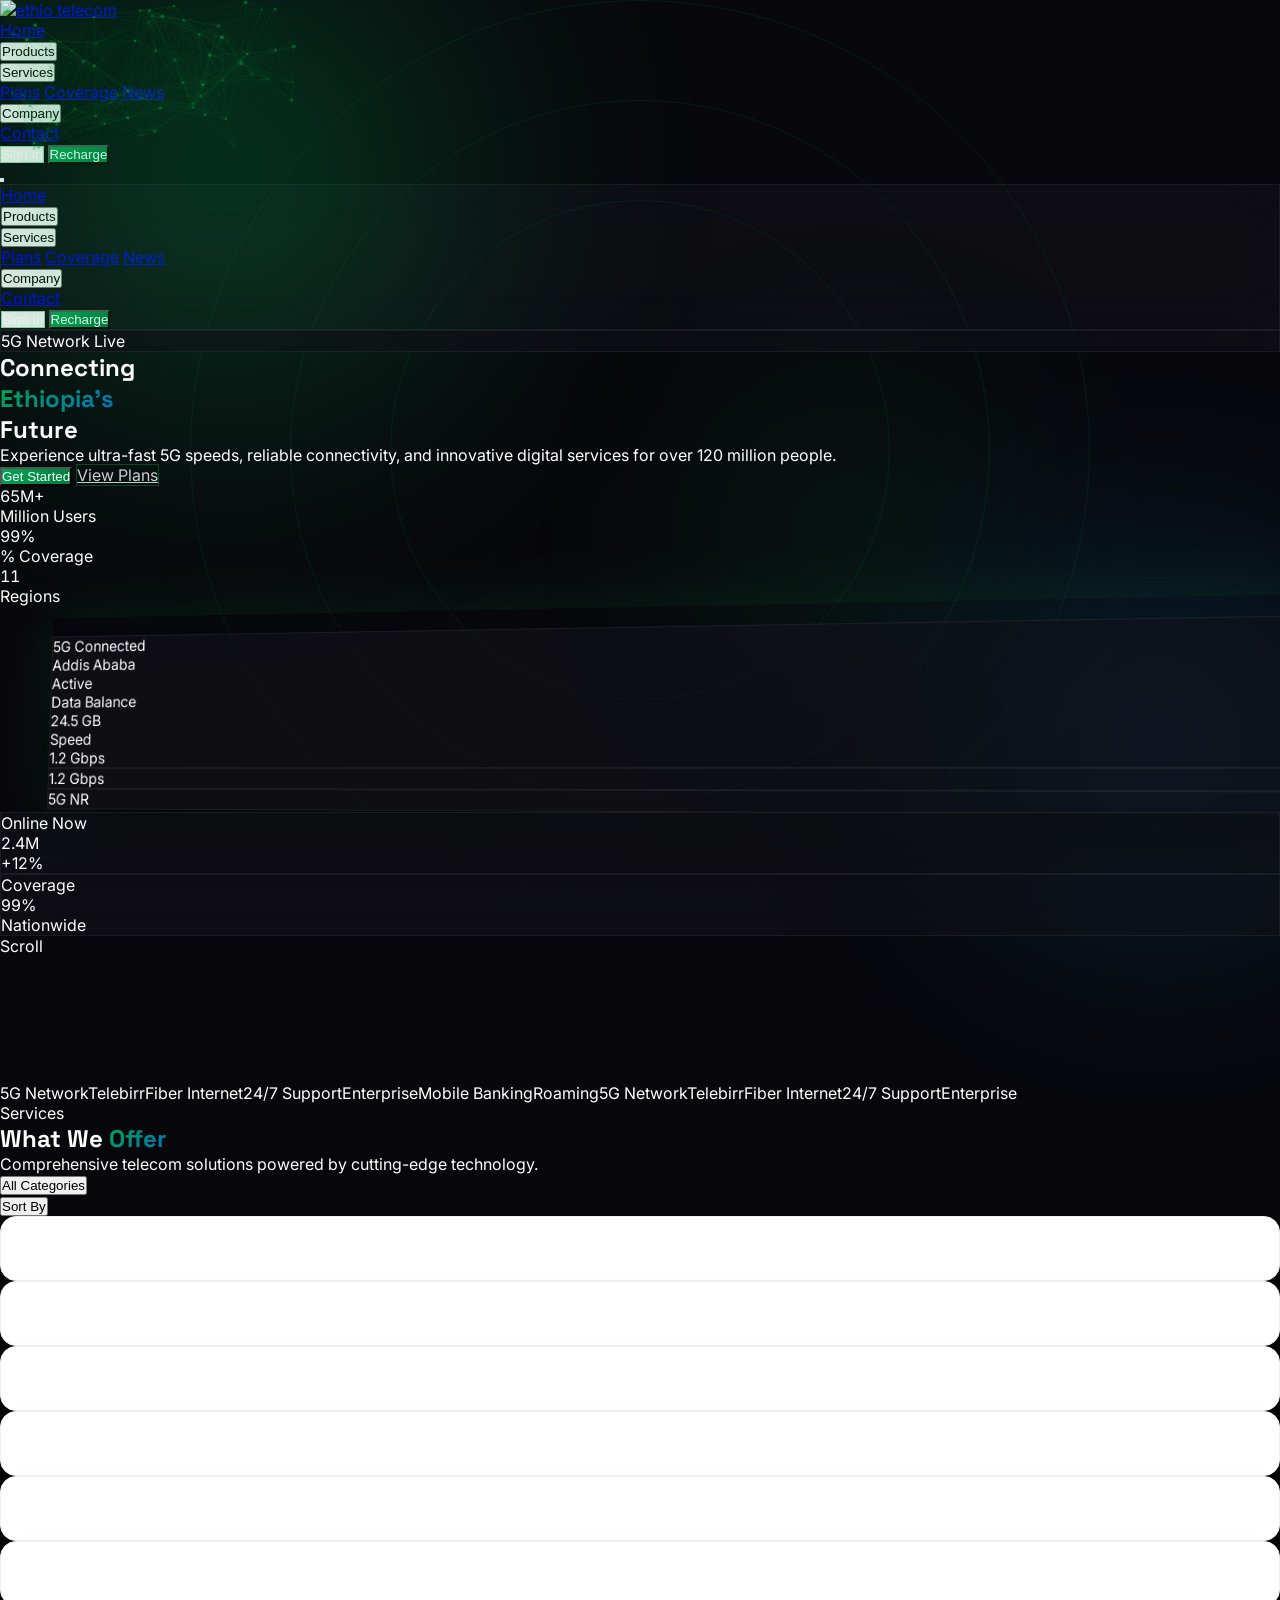
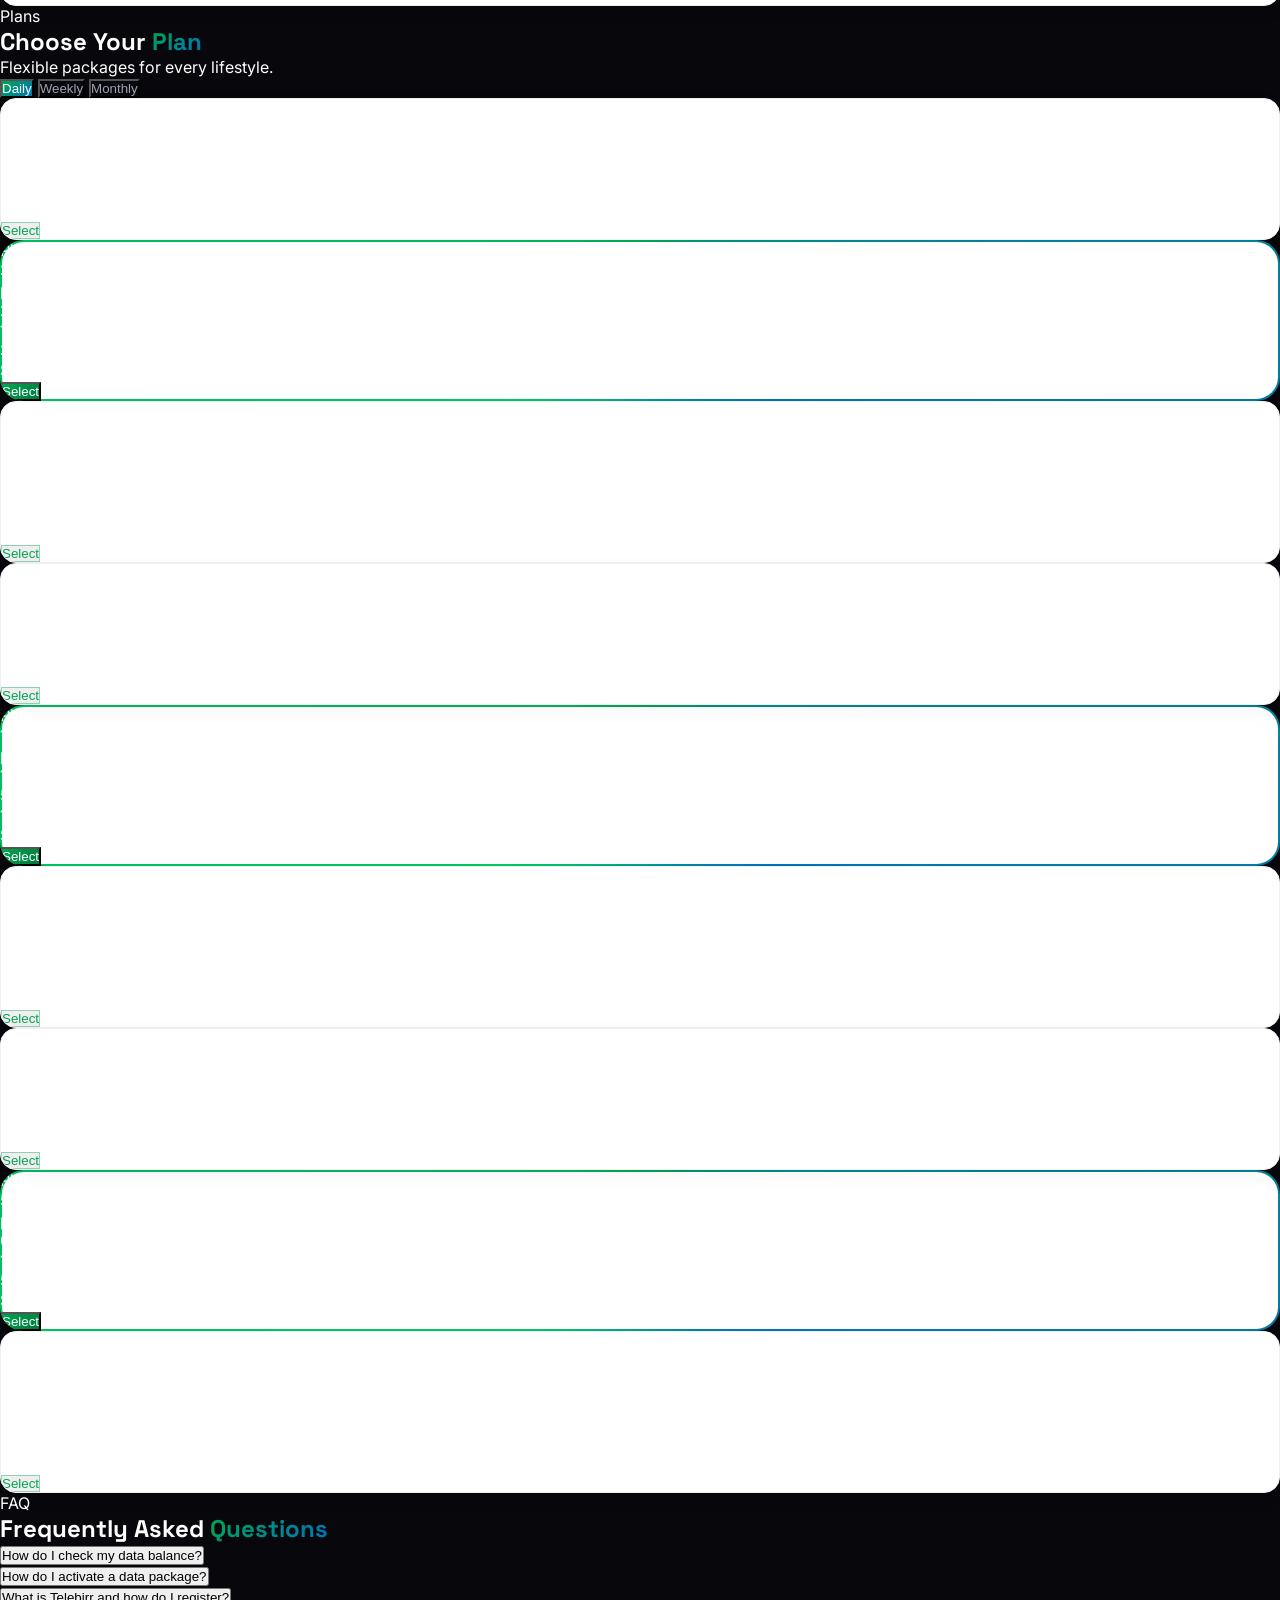
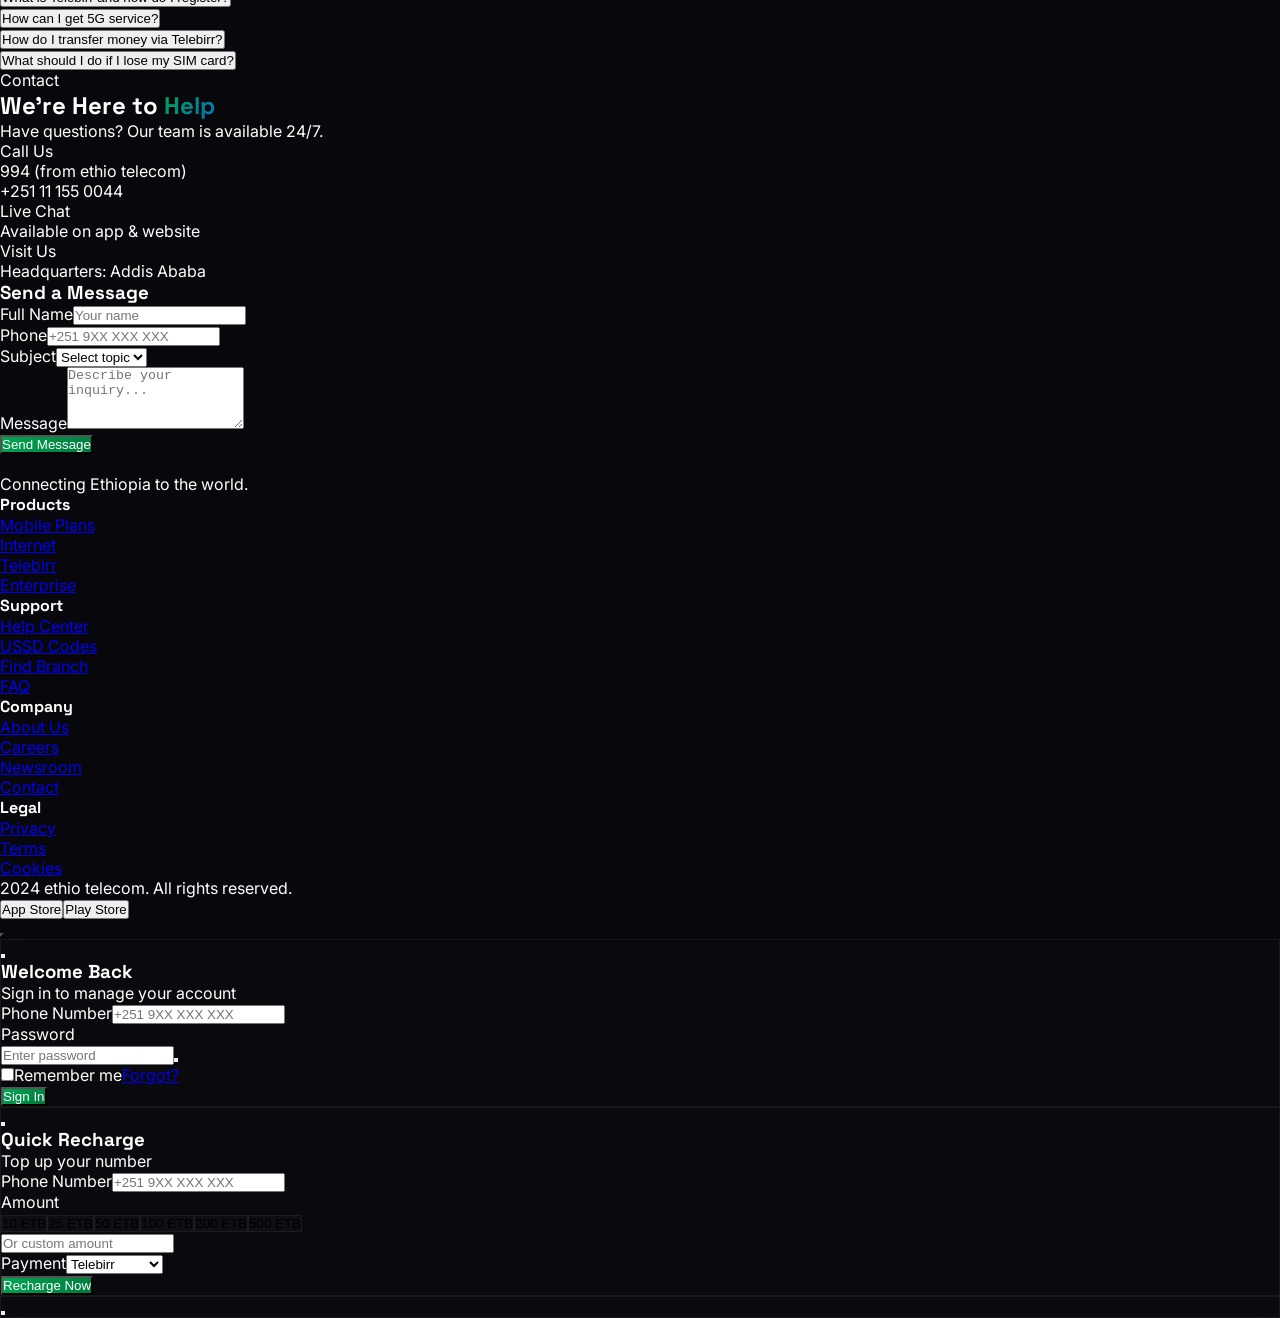
==== ethiotelecom_landing_page.html @ 5a492491 "first commit" ====
<!DOCTYPE html>
<html lang="en">
<head>
    <meta charset="UTF-8">
    <meta name="viewport" content="width=device-width, initial-scale=1.0">
    <title>ethio telecom | Connecting Ethiopia</title>
    <script src="https://cdn.tailwindcss.com"></script>
    <script src="https://unpkg.com/lucide@0.292.0/dist/umd/lucide.min.js"></script>
    <link href="https://fonts.googleapis.com/css2?family=Space+Grotesk:wght@300;400;500;600;700&family=Inter:wght@300;400;500;600;700&display=swap" rel="stylesheet">
    <script>
        tailwind.config={theme:{extend:{colors:{et:{green:'#00A651',greenL:'#00C964',greenD:'#007A3D',blue:'#0072BC',blueL:'#3399D6',dark:'#08080C',card:'#111118'}},fontFamily:{heading:['Space Grotesk','sans-serif'],body:['Inter','sans-serif']}}}}
    </script>
    <link rel="stylesheet" href="css/styles.css">
</head>
<body>
    <div class="cursor-glow hidden lg:block" id="cursorGlow"></div>
    <div id="toasts" class="fixed top-5 right-5 z-[200] flex flex-col gap-2.5"></div>

    <!-- ==================== NAVIGATION WITH DROPDOWNS ==================== -->
    <nav id="nav" class="fixed top-0 left-0 right-0 z-[100] transition-all duration-500">
        <div class="max-w-7xl mx-auto px-5 lg:px-8">
            <div class="flex items-center justify-between h-16 lg:h-20">
                <a href="#" class="flex items-center gap-2.5 group z-10">
                    <img src="https://z-cdn-media.chatglm.cn/files/530b5104-6c93-4f3c-aa8b-0342d5252ccb.png?auth_key=1883282707-b777995ff7c245c485f4aefad045918d-0-36f695da27c8ebab431215ac0854f046" alt="ethio telecom" class="h-9 lg:h-11 transition-transform duration-300 group-hover:scale-105">
                </a>
                <div class="hidden lg:flex items-center gap-1">
                    <a href="#hero" class="nav-lk text-[13px] font-medium text-white px-4 py-2 rounded-lg hover:bg-white/5 transition">Home</a>

                    <!-- Products Dropdown -->
                    <div class="nav-dd">
                        <button class="text-[13px] font-medium text-gray-300 hover:text-white transition px-4 py-2 rounded-lg hover:bg-white/5 flex items-center gap-1.5 w-full">
                            Products <i data-lucide="chevron-down" class="w-3.5 h-3.5 opacity-50"></i>
                        </button>
                        <div class="nav-dd-menu glass rounded-2xl p-2">
                            <a href="#services" class="nav-dd-item" onclick="closeMob()"><div class="w-9 h-9 rounded-lg bg-emerald-500/10 flex items-center justify-center"><i data-lucide="smartphone" class="w-4 h-4 dd-icon"></i></div><div class="flex-1 min-w-0"><div class="text-[13px] font-medium text-white">Mobile Plans</div><div class="text-[11px] text-gray-500 truncate">Prepaid & postpaid</div></div><i data-lucide="chevron-right" class="w-3.5 h-3.5 dd-arrow"></i></a>
                            <a href="#services" class="nav-dd-item" onclick="closeMob()"><div class="w-9 h-9 rounded-lg bg-blue-500/10 flex items-center justify-center"><i data-lucide="wifi" class="w-4 h-4 dd-icon"></i></div><div class="flex-1 min-w-0"><div class="text-[13px] font-medium text-white">Internet</div><div class="text-[11px] text-gray-500 truncate">4G/5G & fiber</div></div><i data-lucide="chevron-right" class="w-3.5 h-3.5 dd-arrow"></i></a>
                            <a href="#services" class="nav-dd-item" onclick="closeMob()"><div class="w-9 h-9 rounded-lg bg-green-500/10 flex items-center justify-center"><i data-lucide="wallet" class="w-4 h-4 dd-icon"></i></div><div class="flex-1 min-w-0"><div class="text-[13px] font-medium text-white">Telebirr</div><div class="text-[11px] text-gray-500 truncate">Mobile money</div></div><i data-lucide="chevron-right" class="w-3.5 h-3.5 dd-arrow"></i></a>
                            <a href="#services" class="nav-dd-item" onclick="closeMob()"><div class="w-9 h-9 rounded-lg bg-purple-500/10 flex items-center justify-center"><i data-lucide="building" class="w-4 h-4 dd-icon"></i></div><div class="flex-1 min-w-0"><div class="text-[13px] font-medium text-white">Enterprise</div><div class="text-[11px] text-gray-500 truncate">Business solutions</div></div><i data-lucide="chevron-right" class="w-3.5 h-3.5 dd-arrow"></i></a>
                            <a href="#services" class="nav-dd-item" onclick="closeMob()"><div class="w-9 h-9 rounded-lg bg-orange-500/10 flex items-center justify-center"><i data-lucide="plane" class="w-4 h-4 dd-icon"></i></div><div class="flex-1 min-w-0"><div class="text-[13px] font-medium text-white">International</div><div class="text-[11px] text-gray-500 truncate">Roaming & calling</div></div><i data-lucide="chevron-right" class="w-3.5 h-3.5 dd-arrow"></i></a>
                            <a href="#services" class="nav-dd-item" onclick="closeMob()"><div class="w-9 h-9 rounded-lg bg-cyan-500/10 flex items-center justify-center"><i data-lucide="gift" class="w-4 h-4 dd-icon"></i></div><div class="flex-1 min-w-0"><div class="text-[13px] font-medium text-white">Value Added</div><div class="text-[11px] text-gray-500 truncate">VAS services</div></div><i data-lucide="chevron-right" class="w-3.5 h-3.5 dd-arrow"></i></a>
                        </div>
                    </div>

                    <!-- Services Mega Dropdown -->
                    <div class="nav-dd">
                        <button class="text-[13px] font-medium text-gray-300 hover:text-white transition px-4 py-2 rounded-lg hover:bg-white/5 flex items-center gap-1.5 w-full">
                            Services <i data-lucide="chevron-down" class="w-3.5 h-3.5 opacity-50"></i>
                        </button>
                        <div class="nav-mega glass rounded-2xl p-5">
                            <div class="grid grid-cols-3 gap-4">
                                <div>
                                    <div class="mega-col-title">Connectivity</div>
                                    <a href="#services" class="nav-dd-item"><i data-lucide="wifi" class="w-4 h-4 dd-icon"></i><span class="text-[13px] text-gray-300">Mobile Data</span></a>
                                    <a href="#services" class="nav-dd-item"><i data-lucide="globe" class="w-4 h-4 dd-icon"></i><span class="text-[13px] text-gray-300">Fiber Broadband</span></a>
                                    <a href="#services" class="nav-dd-item"><i data-lucide="radio" class="w-4 h-4 dd-icon"></i><span class="text-[13px] text-gray-300">5G Access</span></a>
                                    <a href="#services" class="nav-dd-item"><i data-lucide="phone" class="w-4 h-4 dd-icon"></i><span class="text-[13px] text-gray-300">Voice & SMS</span></a>
                                </div>
                                <div>
                                    <div class="mega-col-title">Financial</div>
                                    <a href="#services" class="nav-dd-item"><i data-lucide="wallet" class="w-4 h-4 dd-icon"></i><span class="text-[13px] text-gray-300">Telebirr Pay</span></a>
                                    <a href="#services" class="nav-dd-item"><i data-lucide="banknote" class="w-4 h-4 dd-icon"></i><span class="text-[13px] text-gray-300">Recharge</span></a>
                                    <a href="#services" class="nav-dd-item"><i data-lucide="receipt" class="w-4 h-4 dd-icon"></i><span class="text-[13px] text-gray-300">Bill Payment</span></a>
                                    <a href="#services" class="nav-dd-item"><i data-lucide="landmark" class="w-4 h-4 dd-icon"></i><span class="text-[13px] text-gray-300">Savings</span></a>
                                </div>
                                <div>
                                    <div class="mega-col-title">Support</div>
                                    <a href="#contact" class="nav-dd-item"><i data-lucide="headphones" class="w-4 h-4 dd-icon"></i><span class="text-[13px] text-gray-300">Help Center</span></a>
                                    <a href="#" class="nav-dd-item" onclick="toast('USSD Codes: *805#, *900#, *127#','info')"><i data-lucide="hash" class="w-4 h-4 dd-icon"></i><span class="text-[13px] text-gray-300">USSD Codes</span></a>
                                    <a href="#contact" class="nav-dd-item"><i data-lucide="map-pin" class="w-4 h-4 dd-icon"></i><span class="text-[13px] text-gray-300">Find Branch</span></a>
                                    <a href="#" class="nav-dd-item" onclick="toast('Download the ethio telecom app','info')"><i data-lucide="download" class="w-4 h-4 dd-icon"></i><span class="text-[13px] text-gray-300">Get the App</span></a>
                                </div>
                            </div>
                            <div class="mt-4 pt-4 border-t border-white/5 flex items-center gap-4">
                                <div class="flex-1 bg-white/5 rounded-xl p-3 flex items-center gap-3">
                                    <div class="w-9 h-9 rounded-lg bg-et-green/15 flex items-center justify-center flex-shrink-0"><i data-lucide="sparkles" class="w-4 h-4 text-et-green"></i></div>
                                    <div><div class="text-[12px] font-medium text-white">New: 5G Home Internet</div><div class="text-[10px] text-gray-500">Ultra-fast fiber speeds</div></div>
                                </div>
                                <a href="#plans" class="text-[12px] text-et-green font-medium hover:underline flex-shrink-0">Learn more</a>
                            </div>
                        </div>
                    </div>

                    <a href="#plans" class="nav-lk text-[13px] font-medium text-gray-300 hover:text-white transition px-4 py-2 rounded-lg hover:bg-white/5">Plans</a>
                    <a href="#coverage" class="nav-lk text-[13px] font-medium text-gray-300 hover:text-white transition px-4 py-2 rounded-lg hover:bg-white/5">Coverage</a>
                    <a href="#news" class="nav-lk text-[13px] font-medium text-gray-300 hover:text-white transition px-4 py-2 rounded-lg hover:bg-white/5">News</a>

                    <!-- Company Dropdown -->
                    <div class="nav-dd">
                        <button class="text-[13px] font-medium text-gray-300 hover:text-white transition px-4 py-2 rounded-lg hover:bg-white/5 flex items-center gap-1.5 w-full">
                            Company <i data-lucide="chevron-down" class="w-3.5 h-3.5 opacity-50"></i>
                        </button>
                        <div class="nav-dd-menu glass rounded-2xl p-2">
                            <a href="#" class="nav-dd-item"><div class="w-9 h-9 rounded-lg bg-gray-500/10 flex items-center justify-center"><i data-lucide="info" class="w-4 h-4 dd-icon"></i></div><div class="flex-1"><div class="text-[13px] font-medium text-white">About Us</div><div class="text-[11px] text-gray-500">Our story</div></div><i data-lucide="chevron-right" class="w-3.5 h-3.5 dd-arrow"></i></a>
                            <a href="#" class="nav-dd-item"><div class="w-9 h-9 rounded-lg bg-gray-500/10 flex items-center justify-center"><i data-lucide="briefcase" class="w-4 h-4 dd-icon"></i></div><div class="flex-1"><div class="text-[13px] font-medium text-white">Careers</div><div class="text-[11px] text-gray-500">Join our team</div></div><i data-lucide="chevron-right" class="w-3.5 h-3.5 dd-arrow"></i></a>
                            <a href="#news" class="nav-dd-item"><div class="w-9 h-9 rounded-lg bg-gray-500/10 flex items-center justify-center"><i data-lucide="newspaper" class="w-4 h-4 dd-icon"></i></div><div class="flex-1"><div class="text-[13px] font-medium text-white">Newsroom</div><div class="text-[11px] text-gray-500">Press releases</div></div><i data-lucide="chevron-right" class="w-3.5 h-3.5 dd-arrow"></i></a>
                            <a href="#" class="nav-dd-item"><div class="w-9 h-9 rounded-lg bg-gray-500/10 flex items-center justify-center"><i data-lucide="bar-chart-2" class="w-4 h-4 dd-icon"></i></div><div class="flex-1"><div class="text-[13px] font-medium text-white">Investors</div><div class="text-[11px] text-gray-500">Annual reports</div></div><i data-lucide="chevron-right" class="w-3.5 h-3.5 dd-arrow"></i></a>
                            <a href="#contact" class="nav-dd-item"><div class="w-9 h-9 rounded-lg bg-gray-500/10 flex items-center justify-center"><i data-lucide="mail" class="w-4 h-4 dd-icon"></i></div><div class="flex-1"><div class="text-[13px] font-medium text-white">Contact</div><div class="text-[11px] text-gray-500">Get in touch</div></div><i data-lucide="chevron-right" class="w-3.5 h-3.5 dd-arrow"></i></a>
                        </div>
                    </div>

                    <a href="#contact" class="nav-lk text-[13px] font-medium text-gray-300 hover:text-white transition px-4 py-2 rounded-lg hover:bg-white/5">Contact</a>
                </div>
                <div class="hidden lg:flex items-center gap-3">
                    <button onclick="openModal('loginM')" class="btn-outline-dark px-5 py-2 rounded-full text-[13px] font-medium">Sign In</button>
                    <button onclick="openModal('rechargeM')" class="btn-glow px-5 py-2 rounded-full text-[13px] font-semibold ripple-fx">Recharge</button>
                </div>
                <button class="lg:hidden p-2 rounded-xl hover:bg-white/10 transition" onclick="toggleMob()"><i data-lucide="menu" class="w-6 h-6" id="mobIcon"></i></button>
            </div>
        </div>
        <!-- Mobile Menu with accordions -->
        <div id="mobMenu" class="lg:hidden hidden">
            <div class="glass mx-4 mb-3 rounded-2xl p-5" style="animation:slideDown .4s ease">
                <div class="flex flex-col gap-1">
                    <a href="#hero" onclick="closeMob()" class="text-white font-medium py-2.5 px-3 rounded-xl hover:bg-white/5 transition">Home</a>
                    <!-- Mobile accordion: Products -->
                    <div class="mob-acc">
                        <button onclick="this.parentElement.classList.toggle('open')" class="w-full flex items-center justify-between text-gray-300 font-medium py-2.5 px-3 rounded-xl hover:bg-white/5 transition">
                            Products <i data-lucide="chevron-down" class="w-4 h-4 acc-icon transition-transform"></i>
                        </button>
                        <div class="acc-body pl-6">
                            <a href="#services" onclick="closeMob()" class="block py-2 text-[13px] text-gray-400 hover:text-white transition">Mobile Plans</a>
                            <a href="#services" onclick="closeMob()" class="block py-2 text-[13px] text-gray-400 hover:text-white transition">Internet</a>
                            <a href="#services" onclick="closeMob()" class="block py-2 text-[13px] text-gray-400 hover:text-white transition">Telebirr</a>
                            <a href="#services" onclick="closeMob()" class="block py-2 text-[13px] text-gray-400 hover:text-white transition">Enterprise</a>
                            <a href="#services" onclick="closeMob()" class="block py-2 text-[13px] text-gray-400 hover:text-white transition">International</a>
                            <a href="#services" onclick="closeMob()" class="block py-2 text-[13px] text-gray-400 hover:text-white transition">Value Added</a>
                        </div>
                    </div>
                    <!-- Mobile accordion: Services -->
                    <div class="mob-acc">
                        <button onclick="this.parentElement.classList.toggle('open')" class="w-full flex items-center justify-between text-gray-300 font-medium py-2.5 px-3 rounded-xl hover:bg-white/5 transition">
                            Services <i data-lucide="chevron-down" class="w-4 h-4 acc-icon transition-transform"></i>
                        </button>
                        <div class="acc-body pl-6">
                            <a href="#services" onclick="closeMob()" class="block py-2 text-[13px] text-gray-400 hover:text-white transition">Mobile Data</a>
                            <a href="#services" onclick="closeMob()" class="block py-2 text-[13px] text-gray-400 hover:text-white transition">Fiber Broadband</a>
                            <a href="#services" onclick="closeMob()" class="block py-2 text-[13px] text-gray-400 hover:text-white transition">5G Access</a>
                            <a href="#services" onclick="closeMob()" class="block py-2 text-[13px] text-gray-400 hover:text-white transition">Telebirr Pay</a>
                            <a href="#" onclick="toast('Help Center coming soon','info');closeMob()" class="block py-2 text-[13px] text-gray-400 hover:text-white transition">Help Center</a>
                        </div>
                    </div>
                    <a href="#plans" onclick="closeMob()" class="text-gray-300 font-medium py-2.5 px-3 rounded-xl hover:bg-white/5 hover:text-white transition">Plans</a>
                    <a href="#coverage" onclick="closeMob()" class="text-gray-300 font-medium py-2.5 px-3 rounded-xl hover:bg-white/5 hover:text-white transition">Coverage</a>
                    <a href="#news" onclick="closeMob()" class="text-gray-300 font-medium py-2.5 px-3 rounded-xl hover:bg-white/5 hover:text-white transition">News</a>
                    <!-- Mobile accordion: Company -->
                    <div class="mob-acc">
                        <button onclick="this.parentElement.classList.toggle('open')" class="w-full flex items-center justify-between text-gray-300 font-medium py-2.5 px-3 rounded-xl hover:bg-white/5 transition">
                            Company <i data-lucide="chevron-down" class="w-4 h-4 acc-icon transition-transform"></i>
                        </button>
                        <div class="acc-body pl-6">
                            <a href="#" onclick="closeMob()" class="block py-2 text-[13px] text-gray-400 hover:text-white transition">About Us</a>
                            <a href="#" onclick="closeMob()" class="block py-2 text-[13px] text-gray-400 hover:text-white transition">Careers</a>
                            <a href="#news" onclick="closeMob()" class="block py-2 text-[13px] text-gray-400 hover:text-white transition">Newsroom</a>
                            <a href="#" onclick="closeMob()" class="block py-2 text-[13px] text-gray-400 hover:text-white transition">Investors</a>
                        </div>
                    </div>
                    <a href="#contact" onclick="closeMob()" class="text-gray-300 font-medium py-2.5 px-3 rounded-xl hover:bg-white/5 hover:text-white transition">Contact</a>
                    <div class="flex flex-col gap-2.5 pt-3 mt-2 border-t border-white/5">
                        <button onclick="openModal('loginM');closeMob()" class="btn-outline-dark w-full py-3 rounded-full text-sm font-medium">Sign In</button>
                        <button onclick="openModal('rechargeM');closeMob()" class="btn-glow w-full py-3 rounded-full text-sm font-semibold">Recharge</button>
                    </div>
                </div>
            </div>
        </div>
    </nav>

    <!-- ==================== HERO ==================== -->
    <section id="hero" class="relative min-h-screen flex items-center overflow-hidden">
        <canvas id="heroCanvas"></canvas>
        <div class="blob blob-1"></div><div class="blob blob-2"></div><div class="blob blob-3"></div>
        <div class="hero-ring hero-ring-1 hidden lg:block"></div><div class="hero-ring hero-ring-2 hidden lg:block"></div><div class="hero-ring hero-ring-3 hidden lg:block"></div>
        <div class="max-w-7xl mx-auto px-5 lg:px-8 w-full relative z-10 pt-28 pb-28">
            <div class="grid grid-cols-1 lg:grid-cols-12 gap-10 lg:gap-6 items-center">
                <div class="lg:col-span-6 xl:col-span-5">
                    <div class="afu d1 inline-flex items-center gap-2.5 glass px-4 py-2 rounded-full mb-7"><span class="relative flex h-2.5 w-2.5"><span class="animate-ping absolute inline-flex h-full w-full rounded-full bg-et-green opacity-75"></span><span class="relative inline-flex rounded-full h-2.5 w-2.5 bg-et-greenL"></span></span><span class="text-[11px] font-medium text-gray-400 uppercase tracking-[2.5px]">5G Network Live</span></div>
                    <h1 class="afu d2 text-[2.8rem] md:text-[3.8rem] xl:text-[4.5rem] font-bold leading-[.92] tracking-[-.03em] mb-6">Connecting<br><span class="grad-text">Ethiopia's</span><br><span class="text-white/90">Future</span></h1>
                    <p class="afu d3 text-gray-400 text-[15px] md:text-base font-light leading-[1.7] mb-9 max-w-md">Experience ultra-fast 5G speeds, reliable connectivity, and innovative digital services for over 120 million people.</p>
                    <div class="afu d4 flex flex-wrap gap-3.5 mb-14">
                        <button onclick="openModal('rechargeM')" class="btn-glow px-7 py-3.5 rounded-full font-semibold text-[14px] ripple-fx flex items-center gap-2.5"><i data-lucide="zap" class="w-4 h-4"></i> Get Started</button>
                        <a href="#plans" class="btn-outline-dark px-7 py-3.5 rounded-full font-medium text-[14px] flex items-center gap-2.5"><i data-lucide="layers" class="w-4 h-4"></i> View Plans</a>
                    </div>
                    <div class="afu d5 flex gap-8 md:gap-12">
                        <div><div class="text-[1.8rem] md:text-[2.2rem] font-bold tracking-tight counter" data-target="65">0</div><div class="text-[11px] text-gray-500 mt-0.5 uppercase tracking-wider">Million Users</div></div>
                        <div class="w-px bg-white/10"></div>
                        <div><div class="text-[1.8rem] md:text-[2.2rem] font-bold tracking-tight counter" data-target="99">0</div><div class="text-[11px] text-gray-500 mt-0.5 uppercase tracking-wider">% Coverage</div></div>
                        <div class="w-px bg-white/10"></div>
                        <div><div class="text-[1.8rem] md:text-[2.2rem] font-bold tracking-tight counter" data-target="11">0</div><div class="text-[11px] text-gray-500 mt-0.5 uppercase tracking-wider">Regions</div></div>
                    </div>
                </div>
                <div class="lg:col-span-6 xl:col-span-7 flex justify-center lg:justify-end">
                    <div class="afu d4 relative" style="perspective:1200px">
                        <div class="phone-mockup relative w-[260px] md:w-[290px]" id="heroPhone" style="transform-style:preserve-3d;transform:rotateY(-8deg) rotateX(3deg)">
                            <div class="relative rounded-[2.8rem] overflow-hidden" style="box-shadow:0 40px 80px -20px rgba(0,0,0,.8),0 0 60px rgba(0,166,81,.15)">
                                <div class="absolute top-0 left-1/2 -translate-x-1/2 w-28 h-7 bg-black rounded-b-2xl z-30"></div>
                                <div class="relative bg-et-dark rounded-[2.8rem] border border-white/10 overflow-hidden">
                                    <img src="https://encrypted-tbn0.gstatic.com/images?q=tbn:ANd9GcQre_oQDCWkp0OxJIdzKaQMZ-5FuTSq0qbV4vfQlYvU6g&s=10" alt="" class="w-full h-[480px] md:h-[540px] object-cover opacity-70">
                                    <div class="absolute inset-0 bg-gradient-to-t from-[#08080C] via-[#08080C]/40 to-transparent"></div>
                                    <div class="absolute bottom-6 left-4 right-4 z-20">
                                        <div class="glass rounded-2xl p-4">
                                            <div class="flex items-center justify-between mb-3"><div class="flex items-center gap-2"><div class="w-8 h-8 rounded-full bg-gradient-to-br from-et-green to-et-blue flex items-center justify-center"><i data-lucide="signal" class="w-4 h-4 text-white"></i></div><div><div class="text-[11px] font-semibold">5G Connected</div><div class="text-[10px] text-gray-500">Addis Ababa</div></div></div><span class="text-[10px] font-medium text-et-greenL bg-et-green/10 px-2.5 py-1 rounded-full">Active</span></div>
                                            <div class="flex items-end justify-between"><div><div class="text-[10px] text-gray-500 mb-0.5">Data Balance</div><div class="text-2xl font-bold tracking-tight">24.5 <span class="text-sm font-normal text-gray-500">GB</span></div></div><div class="text-right"><div class="text-[10px] text-gray-500 mb-0.5">Speed</div><div class="text-lg font-bold text-et-greenL">1.2 <span class="text-xs font-normal text-gray-500">Gbps</span></div></div></div>
                                            <div class="mt-3 w-full h-1.5 bg-white/5 rounded-full overflow-hidden"><div class="h-full rounded-full bg-gradient-to-r from-et-green via-et-greenL to-et-blue" style="width:65%"></div></div>
                                        </div>
                                    </div>
                                    <div class="absolute top-12 right-4 z-20 afl"><div class="glass rounded-xl px-3 py-2 flex items-center gap-2"><i data-lucide="arrow-down" class="w-3 h-3 text-et-greenL"></i><span class="text-[11px] font-semibold">1.2 Gbps</span></div></div>
                                    <div class="absolute top-28 left-4 z-20 afsl" style="animation-delay:1s"><div class="glass rounded-xl px-3 py-2 flex items-center gap-2"><div class="w-2 h-2 rounded-full bg-et-blue animate-pulse"></div><span class="text-[11px] font-medium">5G NR</span></div></div>
                                </div>
                            </div>
                        </div>
                        <div class="hidden md:flex absolute -left-16 xl:-left-28 top-16 afl z-20" style="animation-delay:.8s"><div class="glass rounded-2xl p-4 w-[180px]"><div class="flex items-center gap-2.5 mb-3"><div class="w-9 h-9 rounded-xl bg-et-green/15 flex items-center justify-center"><i data-lucide="users" class="w-4 h-4 text-et-green"></i></div><div class="text-[11px] font-semibold">Online Now</div></div><div class="text-2xl font-bold mb-1">2.4M</div><div class="flex items-center gap-1 text-[10px] text-et-greenL"><i data-lucide="trending-up" class="w-3 h-3"></i> +12%</div></div></div>
                        <div class="hidden md:flex absolute -right-12 xl:-right-24 bottom-32 afsl z-20" style="animation-delay:1.5s"><div class="glass rounded-2xl p-4 w-[170px]"><div class="flex items-center gap-2.5 mb-3"><div class="w-9 h-9 rounded-xl bg-et-blue/15 flex items-center justify-center"><i data-lucide="globe" class="w-4 h-4 text-et-blue"></i></div><div class="text-[11px] font-semibold">Coverage</div></div><div class="text-2xl font-bold mb-1">99<span class="text-lg text-gray-500">%</span></div><div class="text-[10px] text-gray-500">Nationwide</div></div></div>
                    </div>
                </div>
            </div>
        </div>
        <div class="absolute bottom-8 left-1/2 -translate-x-1/2 z-10 flex flex-col items-center gap-2 afu d8"><span class="text-[9px] uppercase tracking-[3px] text-gray-600 font-medium">Scroll</span><div class="w-[18px] h-[30px] rounded-full border border-gray-700/50 flex items-start justify-center p-1.5"><div class="w-1 h-2.5 bg-et-green rounded-full animate-bounce"></div></div></div>
    </section>

    <!-- WAVE -->
    <div class="bg-white relative" style="margin-top:-1px;z-index:2">
        <svg viewBox="0 0 1440 140" preserveAspectRatio="none" xmlns="http://www.w3.org/2000/svg" class="w-full block h-16 md:h-24 lg:h-32"><path d="M0,70 C200,120 400,15 650,55 C850,90 1100,5 1440,65 L1440,0 L0,0 Z" fill="#08080C" opacity="0.2"/><path d="M0,80 C300,30 550,110 800,60 C1050,15 1300,95 1440,60 L1440,0 L0,0 Z" fill="#08080C"/></svg>
    </div>

    <!-- MARQUEE -->
    <div class="bg-white border-b border-gray-100 py-3.5 overflow-hidden"><div class="flex animate-[marquee_40s_linear_infinite] whitespace-nowrap"><span class="mx-8 text-[12px] text-gray-400 flex items-center gap-2"><i data-lucide="check-circle" class="w-3.5 h-3.5 text-et-green"></i>5G Network</span><span class="mx-8 text-[12px] text-gray-400 flex items-center gap-2"><i data-lucide="check-circle" class="w-3.5 h-3.5 text-et-green"></i>Telebirr</span><span class="mx-8 text-[12px] text-gray-400 flex items-center gap-2"><i data-lucide="check-circle" class="w-3.5 h-3.5 text-et-green"></i>Fiber Internet</span><span class="mx-8 text-[12px] text-gray-400 flex items-center gap-2"><i data-lucide="check-circle" class="w-3.5 h-3.5 text-et-green"></i>24/7 Support</span><span class="mx-8 text-[12px] text-gray-400 flex items-center gap-2"><i data-lucide="check-circle" class="w-3.5 h-3.5 text-et-green"></i>Enterprise</span><span class="mx-8 text-[12px] text-gray-400 flex items-center gap-2"><i data-lucide="check-circle" class="w-3.5 h-3.5 text-et-green"></i>Mobile Banking</span><span class="mx-8 text-[12px] text-gray-400 flex items-center gap-2"><i data-lucide="check-circle" class="w-3.5 h-3.5 text-et-green"></i>Roaming</span><span class="mx-8 text-[12px] text-gray-400 flex items-center gap-2"><i data-lucide="check-circle" class="w-3.5 h-3.5 text-et-green"></i>5G Network</span><span class="mx-8 text-[12px] text-gray-400 flex items-center gap-2"><i data-lucide="check-circle" class="w-3.5 h-3.5 text-et-green"></i>Telebirr</span><span class="mx-8 text-[12px] text-gray-400 flex items-center gap-2"><i data-lucide="check-circle" class="w-3.5 h-3.5 text-et-green"></i>Fiber Internet</span><span class="mx-8 text-[12px] text-gray-400 flex items-center gap-2"><i data-lucide="check-circle" class="w-3.5 h-3.5 text-et-green"></i>24/7 Support</span><span class="mx-8 text-[12px] text-gray-400 flex items-center gap-2"><i data-lucide="check-circle" class="w-3.5 h-3.5 text-et-green"></i>Enterprise</span></div></div>

    <!-- ==================== SERVICES WITH DROPDOWN FILTER ==================== -->
    <section id="services" class="bg-white py-24 md:py-32">
        <div class="max-w-7xl mx-auto px-5 lg:px-8">
            <div class="text-center mb-10" data-r>
                <div class="inline-flex items-center gap-2 bg-gray-100 px-4 py-1.5 rounded-full mb-5"><span class="text-[10px] font-semibold text-et-green uppercase tracking-[3px]">Services</span></div>
                <h2 class="text-3xl md:text-[2.8rem] font-bold tracking-[-.02em] mb-4 text-gray-900">What We <span class="grad-text">Offer</span></h2>
                <p class="text-gray-500 font-light max-w-lg mx-auto text-[15px]">Comprehensive telecom solutions powered by cutting-edge technology.</p>
            </div>
            <!-- Filter Dropdown -->
            <div class="flex flex-wrap justify-center gap-3 mb-12" data-r>
                <div class="content-dd" id="catFilter">
                    <button onclick="toggleDD('catFilter')" class="bg-white border border-gray-200 rounded-xl px-5 py-2.5 text-[13px] font-medium text-gray-700 flex items-center gap-2 shadow-sm hover:border-gray-300 transition">
                        <i data-lucide="filter" class="w-4 h-4 text-gray-400"></i> All Categories <i data-lucide="chevron-down" class="w-3.5 h-3.5 text-gray-400"></i>
                    </button>
                    <div class="content-dd-menu bg-white rounded-xl border border-gray-100 shadow-xl p-1.5">
                        <div class="content-dd-item selected" onclick="filterCat('all',this)"><i data-lucide="grid-3x3" class="w-4 h-4 text-et-green"></i><span class="text-[13px] text-gray-700">All Services</span></div>
                        <div class="content-dd-item" onclick="filterCat('mobile',this)"><i data-lucide="smartphone" class="w-4 h-4 text-gray-400"></i><span class="text-[13px] text-gray-700">Mobile</span></div>
                        <div class="content-dd-item" onclick="filterCat('internet',this)"><i data-lucide="wifi" class="w-4 h-4 text-gray-400"></i><span class="text-[13px] text-gray-700">Internet</span></div>
                        <div class="content-dd-item" onclick="filterCat('finance',this)"><i data-lucide="wallet" class="w-4 h-4 text-gray-400"></i><span class="text-[13px] text-gray-700">Financial</span></div>
                        <div class="content-dd-item" onclick="filterCat('business',this)"><i data-lucide="building" class="w-4 h-4 text-gray-400"></i><span class="text-[13px] text-gray-700">Business</span></div>
                    </div>
                </div>
                <div class="content-dd" id="sortFilter">
                    <button onclick="toggleDD('sortFilter')" class="bg-white border border-gray-200 rounded-xl px-5 py-2.5 text-[13px] font-medium text-gray-700 flex items-center gap-2 shadow-sm hover:border-gray-300 transition">
                        <i data-lucide="arrow-up-down" class="w-4 h-4 text-gray-400"></i> Sort By <i data-lucide="chevron-down" class="w-3.5 h-3.5 text-gray-400"></i>
                    </button>
                    <div class="content-dd-menu bg-white rounded-xl border border-gray-100 shadow-xl p-1.5">
                        <div class="content-dd-item selected" onclick="sortSv('default',this)"><span class="text-[13px] text-gray-700">Default</span></div>
                        <div class="content-dd-item" onclick="sortSv('popular',this)"><span class="text-[13px] text-gray-700">Most Popular</span></div>
                        <div class="content-dd-item" onclick="sortSv('new',this)"><span class="text-[13px] text-gray-700">Newest First</span></div>
                        <div class="content-dd-item" onclick="sortSv('alpha',this)"><span class="text-[13px] text-gray-700">A — Z</span></div>
                    </div>
                </div>
            </div>
            <div class="grid grid-cols-1 md:grid-cols-2 lg:grid-cols-3 gap-5" id="servicesGrid">
                <div class="card-light rounded-2xl p-7 cursor-pointer group svc-card" data-r data-cat="mobile" onmousemove="trackMouse(event,this)" onclick="openService('mobile')"><div class="w-12 h-12 rounded-xl bg-emerald-50 flex items-center justify-center mb-5 group-hover:scale-110 group-hover:bg-emerald-100 transition-all duration-500"><i data-lucide="smartphone" class="w-6 h-6 text-et-green"></i></div><h3 class="text-lg font-semibold mb-2 text-gray-900 group-hover:text-et-green transition-colors">Mobile Services</h3><p class="text-gray-500 font-light text-[13px] leading-relaxed mb-4">Prepaid & postpaid plans with voice, SMS, and data bundles.</p><span class="text-et-green text-[12px] font-medium flex items-center gap-1.5 opacity-0 group-hover:opacity-100 transition-opacity">Explore <i data-lucide="arrow-right" class="w-3.5 h-3.5"></i></span></div>
                <div class="card-light rounded-2xl p-7 cursor-pointer group svc-card" data-r data-cat="internet" onmousemove="trackMouse(event,this)" onclick="openService('internet')"><div class="w-12 h-12 rounded-xl bg-blue-50 flex items-center justify-center mb-5 group-hover:scale-110 group-hover:bg-blue-100 transition-all duration-500"><i data-lucide="wifi" class="w-6 h-6 text-et-blue"></i></div><h3 class="text-lg font-semibold mb-2 text-gray-900 group-hover:text-et-blue transition-colors">Internet</h3><p class="text-gray-500 font-light text-[13px] leading-relaxed mb-4">4G/5G mobile broadband and fiber-to-home internet.</p><span class="text-et-blue text-[12px] font-medium flex items-center gap-1.5 opacity-0 group-hover:opacity-100 transition-opacity">Explore <i data-lucide="arrow-right" class="w-3.5 h-3.5"></i></span></div>
                <div class="card-light rounded-2xl p-7 cursor-pointer group svc-card" data-r data-cat="finance" onmousemove="trackMouse(event,this)" onclick="openService('telebirr')"><div class="w-12 h-12 rounded-xl bg-green-50 flex items-center justify-center mb-5 group-hover:scale-110 group-hover:bg-green-100 transition-all duration-500"><i data-lucide="wallet" class="w-6 h-6 text-green-500"></i></div><h3 class="text-lg font-semibold mb-2 text-gray-900 group-hover:text-green-500 transition-colors">Telebirr</h3><p class="text-gray-500 font-light text-[13px] leading-relaxed mb-4">Ethiopia's leading mobile money platform.</p><span class="text-green-500 text-[12px] font-medium flex items-center gap-1.5 opacity-0 group-hover:opacity-100 transition-opacity">Explore <i data-lucide="arrow-right" class="w-3.5 h-3.5"></i></span></div>
                <div class="card-light rounded-2xl p-7 cursor-pointer group svc-card" data-r data-cat="business" onmousemove="trackMouse(event,this)" onclick="openService('enterprise')"><div class="w-12 h-12 rounded-xl bg-purple-50 flex items-center justify-center mb-5 group-hover:scale-110 group-hover:bg-purple-100 transition-all duration-500"><i data-lucide="building" class="w-6 h-6 text-purple-500"></i></div><h3 class="text-lg font-semibold mb-2 text-gray-900 group-hover:text-purple-500 transition-colors">Enterprise</h3><p class="text-gray-500 font-light text-[13px] leading-relaxed mb-4">MPLS, cloud, managed networks for business.</p><span class="text-purple-500 text-[12px] font-medium flex items-center gap-1.5 opacity-0 group-hover:opacity-100 transition-opacity">Explore <i data-lucide="arrow-right" class="w-3.5 h-3.5"></i></span></div>
                <div class="card-light rounded-2xl p-7 cursor-pointer group svc-card" data-r data-cat="mobile" onmousemove="trackMouse(event,this)" onclick="openService('intl')"><div class="w-12 h-12 rounded-xl bg-orange-50 flex items-center justify-center mb-5 group-hover:scale-110 group-hover:bg-orange-100 transition-all duration-500"><i data-lucide="plane" class="w-6 h-6 text-orange-500"></i></div><h3 class="text-lg font-semibold mb-2 text-gray-900 group-hover:text-orange-500 transition-colors">International</h3><p class="text-gray-500 font-light text-[13px] leading-relaxed mb-4">Affordable international calling & roaming.</p><span class="text-orange-500 text-[12px] font-medium flex items-center gap-1.5 opacity-0 group-hover:opacity-100 transition-opacity">Explore <i data-lucide="arrow-right" class="w-3.5 h-3.5"></i></span></div>
                <div class="card-light rounded-2xl p-7 cursor-pointer group svc-card" data-r data-cat="mobile" onmousemove="trackMouse(event,this)" onclick="openService('vas')"><div class="w-12 h-12 rounded-xl bg-cyan-50 flex items-center justify-center mb-5 group-hover:scale-110 group-hover:bg-cyan-100 transition-all duration-500"><i data-lucide="gift" class="w-6 h-6 text-cyan-500"></i></div><h3 class="text-lg font-semibold mb-2 text-gray-900 group-hover:text-cyan-500 transition-colors">Value Added</h3><p class="text-gray-500 font-light text-[13px] leading-relaxed mb-4">Caller tunes, SMS bundles & entertainment.</p><span class="text-cyan-500 text-[12px] font-medium flex items-center gap-1.5 opacity-0 group-hover:opacity-100 transition-opacity">Explore <i data-lucide="arrow-right" class="w-3.5 h-3.5"></i></span></div>
            </div>
        </div>
    </section>

    <!-- ==================== PLANS ==================== -->
    <section id="plans" class="bg-gray-50 py-24 md:py-32">
        <div class="max-w-7xl mx-auto px-5 lg:px-8">
            <div class="text-center mb-12" data-r>
                <div class="inline-flex items-center gap-2 bg-white px-4 py-1.5 rounded-full mb-5 shadow-sm border border-gray-100"><span class="text-[10px] font-semibold text-et-blue uppercase tracking-[3px]">Plans</span></div>
                <h2 class="text-3xl md:text-[2.8rem] font-bold tracking-[-.02em] mb-4 text-gray-900">Choose Your <span class="grad-text">Plan</span></h2>
                <p class="text-gray-500 font-light max-w-lg mx-auto text-[15px]">Flexible packages for every lifestyle.</p>
            </div>
            <div class="flex justify-center mb-12" data-r>
                <div class="bg-white rounded-full p-1.5 inline-flex gap-1 shadow-sm border border-gray-100">
                    <button class="ptab tab-on px-6 py-2.5 rounded-full text-[13px] font-medium transition-all" data-t="daily" onclick="switchTab('daily')">Daily</button>
                    <button class="ptab tab-off px-6 py-2.5 rounded-full text-[13px] font-medium transition-all" data-t="weekly" onclick="switchTab('weekly')">Weekly</button>
                    <button class="ptab tab-off px-6 py-2.5 rounded-full text-[13px] font-medium transition-all" data-t="monthly" onclick="switchTab('monthly')">Monthly</button>
                </div>
            </div>
            <div id="t-daily" class="pcont grid grid-cols-1 md:grid-cols-3 gap-5">
                <div class="card-light rounded-2xl p-7 cursor-pointer" data-r onmousemove="trackMouse(event,this)" onclick="pickPlan('Basic Daily','15 ETB')"><div class="text-[11px] text-gray-400 font-semibold uppercase tracking-wider mb-2">Basic</div><div class="flex items-baseline gap-1 mb-1"><span class="text-4xl font-bold tracking-tight text-gray-900">15</span><span class="text-gray-400 text-sm">ETB</span></div><div class="text-[11px] text-gray-400 mb-6">per day</div><ul class="space-y-3 mb-7 text-[13px]"><li class="flex items-center gap-2.5 text-gray-600"><i data-lucide="check" class="w-4 h-4 text-et-green flex-shrink-0"></i>500 MB Data</li><li class="flex items-center gap-2.5 text-gray-600"><i data-lucide="check" class="w-4 h-4 text-et-green flex-shrink-0"></i>50 SMS</li><li class="flex items-center gap-2.5 text-gray-600"><i data-lucide="check" class="w-4 h-4 text-et-green flex-shrink-0"></i>10 Min Voice</li></ul><button class="btn-outline w-full py-3 rounded-full text-[13px] font-medium ripple-fx">Select</button></div>
                <div class="rotating-border" data-r><div class="bg-white rounded-[calc(1.5rem-2px)] p-7 cursor-pointer" onclick="pickPlan('Plus Daily','35 ETB')"><div class="text-[11px] text-et-green font-semibold uppercase tracking-wider mb-2">Plus</div><div class="flex items-baseline gap-1 mb-1"><span class="text-4xl font-bold tracking-tight text-gray-900">35</span><span class="text-gray-400 text-sm">ETB</span></div><div class="text-[11px] text-gray-400 mb-6">per day</div><ul class="space-y-3 mb-7 text-[13px]"><li class="flex items-center gap-2.5 text-gray-600"><i data-lucide="check" class="w-4 h-4 text-et-green flex-shrink-0"></i>2 GB Data</li><li class="flex items-center gap-2.5 text-gray-600"><i data-lucide="check" class="w-4 h-4 text-et-green flex-shrink-0"></i>100 SMS</li><li class="flex items-center gap-2.5 text-gray-600"><i data-lucide="check" class="w-4 h-4 text-et-green flex-shrink-0"></i>30 Min Voice</li><li class="flex items-center gap-2.5 text-gray-600"><i data-lucide="check" class="w-4 h-4 text-et-green flex-shrink-0"></i>Social Unlimited</li></ul><button class="btn-glow w-full py-3 rounded-full text-[13px] font-semibold ripple-fx">Select</button></div></div>
                <div class="card-light rounded-2xl p-7 cursor-pointer" data-r onmousemove="trackMouse(event,this)" onclick="pickPlan('Premium Daily','60 ETB')"><div class="text-[11px] text-gray-400 font-semibold uppercase tracking-wider mb-2">Premium</div><div class="flex items-baseline gap-1 mb-1"><span class="text-4xl font-bold tracking-tight text-gray-900">60</span><span class="text-gray-400 text-sm">ETB</span></div><div class="text-[11px] text-gray-400 mb-6">per day</div><ul class="space-y-3 mb-7 text-[13px]"><li class="flex items-center gap-2.5 text-gray-600"><i data-lucide="check" class="w-4 h-4 text-et-green flex-shrink-0"></i>5 GB Data</li><li class="flex items-center gap-2.5 text-gray-600"><i data-lucide="check" class="w-4 h-4 text-et-green flex-shrink-0"></i>Unlimited SMS</li><li class="flex items-center gap-2.5 text-gray-600"><i data-lucide="check" class="w-4 h-4 text-et-green flex-shrink-0"></i>60 Min Voice</li><li class="flex items-center gap-2.5 text-gray-600"><i data-lucide="check" class="w-4 h-4 text-et-green flex-shrink-0"></i>5G Priority</li></ul><button class="btn-outline w-full py-3 rounded-full text-[13px] font-medium ripple-fx">Select</button></div>
            </div>
            <div id="t-weekly" class="pcont hidden grid grid-cols-1 md:grid-cols-3 gap-5"><div class="card-light rounded-2xl p-7 cursor-pointer" onmousemove="trackMouse(event,this)" onclick="pickPlan('Basic Weekly','75 ETB')"><div class="text-[11px] text-gray-400 font-semibold uppercase tracking-wider mb-2">Basic</div><div class="flex items-baseline gap-1 mb-1"><span class="text-4xl font-bold tracking-tight text-gray-900">75</span><span class="text-gray-400 text-sm">ETB</span></div><div class="text-[11px] text-gray-400 mb-6">per week</div><ul class="space-y-3 mb-7 text-[13px]"><li class="flex items-center gap-2.5 text-gray-600"><i data-lucide="check" class="w-4 h-4 text-et-green flex-shrink-0"></i>4 GB Data</li><li class="flex items-center gap-2.5 text-gray-600"><i data-lucide="check" class="w-4 h-4 text-et-green flex-shrink-0"></i>200 SMS</li><li class="flex items-center gap-2.5 text-gray-600"><i data-lucide="check" class="w-4 h-4 text-et-green flex-shrink-0"></i>60 Min Voice</li></ul><button class="btn-outline w-full py-3 rounded-full text-[13px] font-medium ripple-fx">Select</button></div><div class="rotating-border"><div class="bg-white rounded-[calc(1.5rem-2px)] p-7 cursor-pointer" onclick="pickPlan('Plus Weekly','180 ETB')"><div class="text-[11px] text-et-green font-semibold uppercase tracking-wider mb-2">Plus</div><div class="flex items-baseline gap-1 mb-1"><span class="text-4xl font-bold tracking-tight text-gray-900">180</span><span class="text-gray-400 text-sm">ETB</span></div><div class="text-[11px] text-gray-400 mb-6">per week</div><ul class="space-y-3 mb-7 text-[13px]"><li class="flex items-center gap-2.5 text-gray-600"><i data-lucide="check" class="w-4 h-4 text-et-green flex-shrink-0"></i>15 GB Data</li><li class="flex items-center gap-2.5 text-gray-600"><i data-lucide="check" class="w-4 h-4 text-et-green flex-shrink-0"></i>500 SMS</li><li class="flex items-center gap-2.5 text-gray-600"><i data-lucide="check" class="w-4 h-4 text-et-green flex-shrink-0"></i>150 Min Voice</li><li class="flex items-center gap-2.5 text-gray-600"><i data-lucide="check" class="w-4 h-4 text-et-green flex-shrink-0"></i>Social Unlimited</li></ul><button class="btn-glow w-full py-3 rounded-full text-[13px] font-semibold ripple-fx">Select</button></div></div><div class="card-light rounded-2xl p-7 cursor-pointer" onmousemove="trackMouse(event,this)" onclick="pickPlan('Premium Weekly','350 ETB')"><div class="text-[11px] text-gray-400 font-semibold uppercase tracking-wider mb-2">Premium</div><div class="flex items-baseline gap-1 mb-1"><span class="text-4xl font-bold tracking-tight text-gray-900">350</span><span class="text-gray-400 text-sm">ETB</span></div><div class="text-[11px] text-gray-400 mb-6">per week</div><ul class="space-y-3 mb-7 text-[13px]"><li class="flex items-center gap-2.5 text-gray-600"><i data-lucide="check" class="w-4 h-4 text-et-green flex-shrink-0"></i>40 GB Data</li><li class="flex items-center gap-2.5 text-gray-600"><i data-lucide="check" class="w-4 h-4 text-et-green flex-shrink-0"></i>Unlimited SMS</li><li class="flex items-center gap-2.5 text-gray-600"><i data-lucide="check" class="w-4 h-4 text-et-green flex-shrink-0"></i>300 Min Voice</li><li class="flex items-center gap-2.5 text-gray-600"><i data-lucide="check" class="w-4 h-4 text-et-green flex-shrink-0"></i>5G Priority</li></ul><button class="btn-outline w-full py-3 rounded-full text-[13px] font-medium ripple-fx">Select</button></div></div>
            <div id="t-monthly" class="pcont hidden grid grid-cols-1 md:grid-cols-3 gap-5"><div class="card-light rounded-2xl p-7 cursor-pointer" onmousemove="trackMouse(event,this)" onclick="pickPlan('Basic Monthly','250 ETB')"><div class="text-[11px] text-gray-400 font-semibold uppercase tracking-wider mb-2">Basic</div><div class="flex items-baseline gap-1 mb-1"><span class="text-4xl font-bold tracking-tight text-gray-900">250</span><span class="text-gray-400 text-sm">ETB</span></div><div class="text-[11px] text-gray-400 mb-6">per month</div><ul class="space-y-3 mb-7 text-[13px]"><li class="flex items-center gap-2.5 text-gray-600"><i data-lucide="check" class="w-4 h-4 text-et-green flex-shrink-0"></i>20 GB Data</li><li class="flex items-center gap-2.5 text-gray-600"><i data-lucide="check" class="w-4 h-4 text-et-green flex-shrink-0"></i>500 SMS</li><li class="flex items-center gap-2.5 text-gray-600"><i data-lucide="check" class="w-4 h-4 text-et-green flex-shrink-0"></i>200 Min Voice</li></ul><button class="btn-outline w-full py-3 rounded-full text-[13px] font-medium ripple-fx">Select</button></div><div class="rotating-border"><div class="bg-white rounded-[calc(1.5rem-2px)] p-7 cursor-pointer" onclick="pickPlan('Plus Monthly','599 ETB')"><div class="text-[11px] text-et-green font-semibold uppercase tracking-wider mb-2">Plus</div><div class="flex items-baseline gap-1 mb-1"><span class="text-4xl font-bold tracking-tight text-gray-900">599</span><span class="text-gray-400 text-sm">ETB</span></div><div class="text-[11px] text-gray-400 mb-6">per month</div><ul class="space-y-3 mb-7 text-[13px]"><li class="flex items-center gap-2.5 text-gray-600"><i data-lucide="check" class="w-4 h-4 text-et-green flex-shrink-0"></i>60 GB Data</li><li class="flex items-center gap-2.5 text-gray-600"><i data-lucide="check" class="w-4 h-4 text-et-green flex-shrink-0"></i>1000 SMS</li><li class="flex items-center gap-2.5 text-gray-600"><i data-lucide="check" class="w-4 h-4 text-et-green flex-shrink-0"></i>500 Min Voice</li><li class="flex items-center gap-2.5 text-gray-600"><i data-lucide="check" class="w-4 h-4 text-et-green flex-shrink-0"></i>Social Unlimited</li></ul><button class="btn-glow w-full py-3 rounded-full text-[13px] font-semibold ripple-fx">Select</button></div></div><div class="card-light rounded-2xl p-7 cursor-pointer" onmousemove="trackMouse(event,this)" onclick="pickPlan('Premium Monthly','1200 ETB')"><div class="text-[11px] text-gray-400 font-semibold uppercase tracking-wider mb-2">Premium</div><div class="flex items-baseline gap-1 mb-1"><span class="text-4xl font-bold tracking-tight text-gray-900">1200</span><span class="text-gray-400 text-sm">ETB</span></div><div class="text-[11px] text-gray-400 mb-6">per month</div><ul class="space-y-3 mb-7 text-[13px]"><li class="flex items-center gap-2.5 text-gray-600"><i data-lucide="check" class="w-4 h-4 text-et-green flex-shrink-0"></i>Unlimited Data</li><li class="flex items-center gap-2.5 text-gray-600"><i data-lucide="check" class="w-4 h-4 text-et-green flex-shrink-0"></i>Unlimited SMS</li><li class="flex items-center gap-2.5 text-gray-600"><i data-lucide="check" class="w-4 h-4 text-et-green flex-shrink-0"></i>Unlimited Voice</li><li class="flex items-center gap-2.5 text-gray-600"><i data-lucide="check" class="w-4 h-4 text-et-green flex-shrink-0"></i>5G + Roaming</li></ul><button class="btn-outline w-full py-3 rounded-full text-[13px] font-medium ripple-fx">Select</button></div></div>
        </div>
    </section>

    <!-- ==================== FAQ ACCORDION ==================== -->
    <section class="bg-white py-24 md:py-32">
        <div class="max-w-3xl mx-auto px-5 lg:px-8">
            <div class="text-center mb-12" data-r>
                <div class="inline-flex items-center gap-2 bg-gray-100 px-4 py-1.5 rounded-full mb-5"><span class="text-[10px] font-semibold text-et-blue uppercase tracking-[3px]">FAQ</span></div>
                <h2 class="text-3xl md:text-[2.8rem] font-bold tracking-[-.02em] mb-4 text-gray-900">Frequently Asked <span class="grad-text">Questions</span></h2>
            </div>
            <div class="space-y-3" data-r>
                <div class="acc-item bg-gray-50 rounded-xl border border-gray-100 overflow-hidden">
                    <button onclick="this.parentElement.classList.toggle('open')" class="w-full flex items-center justify-between p-5 text-left"><span class="text-[14px] font-semibold text-gray-900">How do I check my data balance?</span><i data-lucide="chevron-down" class="w-5 h-5 text-gray-400 acc-icon flex-shrink-0"></i></button>
                    <div class="acc-body px-5 pb-5"><p class="text-[13px] text-gray-500 leading-relaxed">Dial *805# from your ethio telecom number to instantly check your remaining data, SMS, and voice balance. You can also check via the my.et app or by sending "bal" to 805.</p></div>
                </div>
                <div class="acc-item bg-gray-50 rounded-xl border border-gray-100 overflow-hidden">
                    <button onclick="this.parentElement.classList.toggle('open')" class="w-full flex items-center justify-between p-5 text-left"><span class="text-[14px] font-semibold text-gray-900">How do I activate a data package?</span><i data-lucide="chevron-down" class="w-5 h-5 text-gray-400 acc-icon flex-shrink-0"></i></button>
                    <div class="acc-body px-5 pb-5"><p class="text-[13px] text-gray-500 leading-relaxed">Dial *900# to browse and subscribe to available data packages. You can also activate plans through the my.et app, Telebirr, or by purchasing a voucher from any ethio telecom shop.</p></div>
                </div>
                <div class="acc-item bg-gray-50 rounded-xl border border-gray-100 overflow-hidden">
                    <button onclick="this.parentElement.classList.toggle('open')" class="w-full flex items-center justify-between p-5 text-left"><span class="text-[14px] font-semibold text-gray-900">What is Telebirr and how do I register?</span><i data-lucide="chevron-down" class="w-5 h-5 text-gray-400 acc-icon flex-shrink-0"></i></button>
                    <div class="acc-body px-5 pb-5"><p class="text-[13px] text-gray-500 leading-relaxed">Telebirr is Ethiopia's leading mobile money service. To register, dial *127# and follow the prompts. You'll need your ID number and a passport photo. Registration is free and takes less than 5 minutes.</p></div>
                </div>
                <div class="acc-item bg-gray-50 rounded-xl border border-gray-100 overflow-hidden">
                    <button onclick="this.parentElement.classList.toggle('open')" class="w-full flex items-center justify-between p-5 text-left"><span class="text-[14px] font-semibold text-gray-900">How can I get 5G service?</span><i data-lucide="chevron-down" class="w-5 h-5 text-gray-400 acc-icon flex-shrink-0"></i></button>
                    <div class="acc-body px-5 pb-5"><p class="text-[13px] text-gray-500 leading-relaxed">5G is available in 12 cities including Addis Ababa, Dire Dawa, and Bahir Dar. You need a 5G-compatible phone and a 5G plan. Visit any ethio telecom shop to upgrade your SIM and subscribe to a 5G data plan.</p></div>
                </div>
                <div class="acc-item bg-gray-50 rounded-xl border border-gray-100 overflow-hidden">
                    <button onclick="this.parentElement.classList.toggle('open')" class="w-full flex items-center justify-between p-5 text-left"><span class="text-[14px] font-semibold text-gray-900">How do I transfer money via Telebirr?</span><i data-lucide="chevron-down" class="w-5 h-5 text-gray-400 acc-icon flex-shrink-0"></i></button>
                    <div class="acc-body px-5 pb-5"><p class="text-[13px] text-gray-500 leading-relaxed">Dial *127# → select "Transfer Money" → enter recipient number and amount → confirm with your PIN. You can also use the Telebirr app for a more visual experience. Transfers to other Telebirr users are free.</p></div>
                </div>
                <div class="acc-item bg-gray-50 rounded-xl border border-gray-100 overflow-hidden">
                    <button onclick="this.parentElement.classList.toggle('open')" class="w-full flex items-center justify-between p-5 text-left"><span class="text-[14px] font-semibold text-gray-900">What should I do if I lose my SIM card?</span><i data-lucide="chevron-down" class="w-5 h-5 text-gray-400 acc-icon flex-shrink-0"></i></button>
                    <div class="acc-body px-5 pb-5"><p class="text-[13px] text-gray-500 leading-relaxed">Visit the nearest ethio telecom branch with your ID. Report the loss and request a SIM replacement. Your number will be preserved. For Telebirr users, also call 805 to temporarily block your account for security.</p></div>
                </div>
            </div>
        </div>
    </section>

    <!-- ==================== CONTACT ==================== -->
    <section id="contact" class="bg-gray-50 py-24 md:py-32">
        <div class="max-w-7xl mx-auto px-5 lg:px-8">
            <div class="grid grid-cols-1 lg:grid-cols-2 gap-14">
                <div data-r>
                    <div class="inline-flex items-center gap-2 bg-white px-4 py-1.5 rounded-full mb-5 shadow-sm border border-gray-100"><span class="text-[10px] font-semibold text-et-green uppercase tracking-[3px]">Contact</span></div>
                    <h2 class="text-3xl md:text-[2.8rem] font-bold tracking-[-.02em] mb-5 text-gray-900">We're Here to <span class="grad-text">Help</span></h2>
                    <p class="text-gray-500 font-light text-[15px] mb-10 leading-relaxed">Have questions? Our team is available 24/7.</p>
                    <div class="space-y-5">
                        <div class="flex items-start gap-4"><div class="w-11 h-11 rounded-xl bg-emerald-50 flex items-center justify-center flex-shrink-0"><i data-lucide="phone" class="w-5 h-5 text-et-green"></i></div><div><div class="text-[14px] font-medium mb-0.5 text-gray-900">Call Us</div><div class="text-[13px] text-gray-500">994 (from ethio telecom)</div><div class="text-[13px] text-gray-500">+251 11 155 0044</div></div></div>
                        <div class="flex items-start gap-4"><div class="w-11 h-11 rounded-xl bg-blue-50 flex items-center justify-center flex-shrink-0"><i data-lucide="message-circle" class="w-5 h-5 text-et-blue"></i></div><div><div class="text-[14px] font-medium mb-0.5 text-gray-900">Live Chat</div><div class="text-[13px] text-gray-500">Available on app & website</div></div></div>
                        <div class="flex items-start gap-4"><div class="w-11 h-11 rounded-xl bg-purple-50 flex items-center justify-center flex-shrink-0"><i data-lucide="map-pin" class="w-5 h-5 text-purple-500"></i></div><div><div class="text-[14px] font-medium mb-0.5 text-gray-900">Visit Us</div><div class="text-[13px] text-gray-500">Headquarters: Addis Ababa</div></div></div>
                    </div>
                </div>
                <div data-r>
                    <form class="bg-white rounded-2xl p-7 shadow-lg border border-gray-100" onsubmit="submitContact(event)">
                        <h3 class="text-lg font-semibold mb-6 text-gray-900">Send a Message</h3>
                        <div class="space-y-4">
                            <div><label class="text-[11px] text-gray-500 font-medium mb-1.5 block">Full Name</label><input type="text" required placeholder="Your name" class="w-full bg-gray-50 border border-gray-200 rounded-xl px-4 py-3 text-[13px] text-gray-900 placeholder:text-gray-400 transition-all"></div>
                            <div><label class="text-[11px] text-gray-500 font-medium mb-1.5 block">Phone</label><input type="tel" required placeholder="+251 9XX XXX XXX" class="w-full bg-gray-50 border border-gray-200 rounded-xl px-4 py-3 text-[13px] text-gray-900 placeholder:text-gray-400 transition-all"></div>
                            <div><label class="text-[11px] text-gray-500 font-medium mb-1.5 block">Subject</label><select required class="w-full bg-gray-50 border border-gray-200 rounded-xl px-4 py-3 text-[13px] text-gray-900 transition-all appearance-none cursor-pointer"><option value="" class="bg-white">Select topic</option><option value="billing" class="bg-white">Billing</option><option value="network" class="bg-white">Network</option><option value="plans" class="bg-white">Plans</option><option value="telebirr" class="bg-white">Telebirr</option></select></div>
                            <div><label class="text-[11px] text-gray-500 font-medium mb-1.5 block">Message</label><textarea required rows="4" placeholder="Describe your inquiry..." class="w-full bg-gray-50 border border-gray-200 rounded-xl px-4 py-3 text-[13px] text-gray-900 placeholder:text-gray-400 transition-all resize-none"></textarea></div>
                            <button type="submit" class="btn-glow w-full py-3.5 rounded-full text-[13px] font-semibold ripple-fx flex items-center justify-center gap-2" id="contactBtn"><i data-lucide="send" class="w-4 h-4"></i>Send Message</button>
                        </div>
                    </form>
                </div>
            </div>
        </div>
    </section>

    <!-- FOOTER -->
    <footer class="bg-[#0a0a10] border-t border-white/5 pt-16 pb-8">
        <div class="max-w-7xl mx-auto px-5 lg:px-8">
            <div class="grid grid-cols-2 md:grid-cols-4 lg:grid-cols-5 gap-8 mb-12">
                <div class="col-span-2 md:col-span-4 lg:col-span-1 mb-4 lg:mb-0"><img src="https://z-cdn-media.chatglm.cn/files/530b5104-6c93-4f3c-aa8b-0342d5252ccb.png?auth_key=1883282707-b777995ff7c245c485f4aefad045918d-0-36f695da27c8ebab431215ac0854f046" alt="" class="h-9 mb-4"><p class="text-[13px] text-gray-600 font-light leading-relaxed mb-4">Connecting Ethiopia to the world.</p><div class="flex gap-2.5"><a href="#" class="w-8 h-8 rounded-lg bg-white/5 flex items-center justify-center hover:bg-white/10 transition"><i data-lucide="facebook" class="w-3.5 h-3.5 text-gray-500"></i></a><a href="#" class="w-8 h-8 rounded-lg bg-white/5 flex items-center justify-center hover:bg-white/10 transition"><i data-lucide="twitter" class="w-3.5 h-3.5 text-gray-500"></i></a><a href="#" class="w-8 h-8 rounded-lg bg-white/5 flex items-center justify-center hover:bg-white/10 transition"><i data-lucide="send" class="w-3.5 h-3.5 text-gray-500"></i></a><a href="#" class="w-8 h-8 rounded-lg bg-white/5 flex items-center justify-center hover:bg-white/10 transition"><i data-lucide="play-circle" class="w-3.5 h-3.5 text-gray-500"></i></a></div></div>
                <div><h4 class="text-[12px] font-semibold mb-4 uppercase tracking-wider text-gray-400">Products</h4><ul class="space-y-2"><li><a href="#" class="text-[13px] text-gray-600 hover:text-white transition">Mobile Plans</a></li><li><a href="#" class="text-[13px] text-gray-600 hover:text-white transition">Internet</a></li><li><a href="#" class="text-[13px] text-gray-600 hover:text-white transition">Telebirr</a></li><li><a href="#" class="text-[13px] text-gray-600 hover:text-white transition">Enterprise</a></li></ul></div>
                <div><h4 class="text-[12px] font-semibold mb-4 uppercase tracking-wider text-gray-400">Support</h4><ul class="space-y-2"><li><a href="#" class="text-[13px] text-gray-600 hover:text-white transition">Help Center</a></li><li><a href="#" class="text-[13px] text-gray-600 hover:text-white transition">USSD Codes</a></li><li><a href="#" class="text-[13px] text-gray-600 hover:text-white transition">Find Branch</a></li><li><a href="#" class="text-[13px] text-gray-600 hover:text-white transition">FAQ</a></li></ul></div>
                <div><h4 class="text-[12px] font-semibold mb-4 uppercase tracking-wider text-gray-400">Company</h4><ul class="space-y-2"><li><a href="#" class="text-[13px] text-gray-600 hover:text-white transition">About Us</a></li><li><a href="#" class="text-[13px] text-gray-600 hover:text-white transition">Careers</a></li><li><a href="#" class="text-[13px] text-gray-600 hover:text-white transition">Newsroom</a></li><li><a href="#contact" class="text-[13px] text-gray-600 hover:text-white transition">Contact</a></li></ul></div>
                <div><h4 class="text-[12px] font-semibold mb-4 uppercase tracking-wider text-gray-400">Legal</h4><ul class="space-y-2"><li><a href="#" class="text-[13px] text-gray-600 hover:text-white transition">Privacy</a></li><li><a href="#" class="text-[13px] text-gray-600 hover:text-white transition">Terms</a></li><li><a href="#" class="text-[13px] text-gray-600 hover:text-white transition">Cookies</a></li></ul></div>
            </div>
            <div class="border-t border-white/5 pt-7 flex flex-col md:flex-row items-center justify-between gap-4"><p class="text-[11px] text-gray-700">2024 ethio telecom. All rights reserved.</p><div class="flex items-center gap-3"><button onclick="toast('App Store link coming soon!','info')" class="bg-white/5 px-3.5 py-1.5 rounded-lg text-[11px] font-medium flex items-center gap-1.5 hover:bg-white/10 transition text-gray-400"><i data-lucide="smartphone" class="w-3.5 h-3.5"></i>App Store</button><button onclick="toast('Play Store link coming soon!','info')" class="bg-white/5 px-3.5 py-1.5 rounded-lg text-[11px] font-medium flex items-center gap-1.5 hover:bg-white/10 transition text-gray-400"><i data-lucide="play" class="w-3.5 h-3.5"></i>Play Store</button></div></div>
        </div>
    </footer>

    <button id="btt" onclick="window.scrollTo({top:0,behavior:'smooth'})" class="fixed bottom-6 right-6 z-[90] w-11 h-11 rounded-full btn-glow flex items-center justify-center opacity-0 pointer-events-none transition-all duration-300" style="box-shadow:0 4px 20px rgba(0,166,81,.35)"><i data-lucide="chevron-up" class="w-5 h-5"></i></button>

    <!-- MODALS -->
    <div id="loginM" class="modal-bg fixed inset-0 z-[150] hidden items-center justify-center p-4" style="background:rgba(0,0,0,.75);backdrop-filter:blur(12px)" onclick="if(event.target===this)closeM('loginM')"><div class="modal-box glass rounded-3xl p-7 w-full max-w-md relative"><button onclick="closeM('loginM')" class="absolute top-4 right-4 w-8 h-8 rounded-full bg-white/5 flex items-center justify-center hover:bg-white/10 transition"><i data-lucide="x" class="w-4 h-4"></i></button><div class="text-center mb-6"><div class="w-14 h-14 rounded-full bg-gradient-to-br from-et-green to-et-blue flex items-center justify-center mx-auto mb-4"><i data-lucide="user" class="w-6 h-6 text-white"></i></div><h3 class="text-xl font-semibold">Welcome Back</h3><p class="text-[13px] text-gray-500 mt-1">Sign in to manage your account</p></div><form onsubmit="doLogin(event)"><div class="space-y-4"><div><label class="text-[11px] text-gray-500 font-medium mb-1.5 block">Phone Number</label><input type="tel" required placeholder="+251 9XX XXX XXX" class="w-full bg-white/[.03] border border-white/[.06] rounded-xl px-4 py-3 text-[13px] text-white placeholder:text-gray-700 transition-all"></div><div><label class="text-[11px] text-gray-500 font-medium mb-1.5 block">Password</label><div class="relative"><input type="password" id="lpw" required placeholder="Enter password" class="w-full bg-white/[.03] border border-white/[.06] rounded-xl px-4 py-3 text-[13px] text-white placeholder:text-gray-700 transition-all pr-11"><button type="button" onclick="document.getElementById('lpw').type=document.getElementById('lpw').type==='password'?'text':'password'" class="absolute right-3.5 top-1/2 -translate-y-1/2 text-gray-600 hover:text-white transition"><i data-lucide="eye" class="w-4 h-4"></i></button></div></div><div class="flex items-center justify-between"><label class="flex items-center gap-2 cursor-pointer"><input type="checkbox" class="w-3.5 h-3.5 rounded accent-emerald-500"><span class="text-[12px] text-gray-500">Remember me</span></label><a href="#" class="text-[12px] text-et-green hover:underline">Forgot?</a></div><button type="submit" class="btn-glow w-full py-3 rounded-full text-[13px] font-semibold ripple-fx" id="loginBtn">Sign In</button></div></form></div></div>
    <div id="rechargeM" class="modal-bg fixed inset-0 z-[150] hidden items-center justify-center p-4" style="background:rgba(0,0,0,.75);backdrop-filter:blur(12px)" onclick="if(event.target===this)closeM('rechargeM')"><div class="modal-box glass rounded-3xl p-7 w-full max-w-md relative"><button onclick="closeM('rechargeM')" class="absolute top-4 right-4 w-8 h-8 rounded-full bg-white/5 flex items-center justify-center hover:bg-white/10 transition"><i data-lucide="x" class="w-4 h-4"></i></button><div class="text-center mb-6"><div class="w-14 h-14 rounded-full bg-gradient-to-br from-et-green to-et-blue flex items-center justify-center mx-auto mb-4"><i data-lucide="credit-card" class="w-6 h-6 text-white"></i></div><h3 class="text-xl font-semibold">Quick Recharge</h3><p class="text-[13px] text-gray-500 mt-1">Top up your number</p></div><form onsubmit="doRecharge(event)"><div class="space-y-4"><div><label class="text-[11px] text-gray-500 font-medium mb-1.5 block">Phone Number</label><input type="tel" required placeholder="+251 9XX XXX XXX" class="w-full bg-white/[.03] border border-white/[.06] rounded-xl px-4 py-3 text-[13px] text-white placeholder:text-gray-700 transition-all"></div><div><label class="text-[11px] text-gray-500 font-medium mb-2 block">Amount</label><div class="grid grid-cols-3 gap-2 mb-2"><button type="button" class="ambtn glass rounded-xl py-2.5 text-[12px] font-medium hover:bg-et-green/15 hover:border-et-green/40 transition-all" onclick="selAmt(this)">10 ETB</button><button type="button" class="ambtn glass rounded-xl py-2.5 text-[12px] font-medium hover:bg-et-green/15 hover:border-et-green/40 transition-all" onclick="selAmt(this)">25 ETB</button><button type="button" class="ambtn glass rounded-xl py-2.5 text-[12px] font-medium hover:bg-et-green/15 hover:border-et-green/40 transition-all" onclick="selAmt(this)">50 ETB</button><button type="button" class="ambtn glass rounded-xl py-2.5 text-[12px] font-medium hover:bg-et-green/15 hover:border-et-green/40 transition-all" onclick="selAmt(this)">100 ETB</button><button type="button" class="ambtn glass rounded-xl py-2.5 text-[12px] font-medium hover:bg-et-green/15 hover:border-et-green/40 transition-all" onclick="selAmt(this)">200 ETB</button><button type="button" class="ambtn glass rounded-xl py-2.5 text-[12px] font-medium hover:bg-et-green/15 hover:border-et-green/40 transition-all" onclick="selAmt(this)">500 ETB</button></div><input type="number" placeholder="Or custom amount" class="w-full bg-white/[.03] border border-white/[.06] rounded-xl px-4 py-3 text-[13px] text-white placeholder:text-gray-700 transition-all" oninput="clrAmt()"></div><div><label class="text-[11px] text-gray-500 font-medium mb-1.5 block">Payment</label><select class="w-full bg-white/[.03] border border-white/[.06] rounded-xl px-4 py-3 text-[13px] text-white transition-all appearance-none cursor-pointer"><option value="telebirr" class="bg-[#111118]">Telebirr</option><option value="card" class="bg-[#111118]">Card</option><option value="voucher" class="bg-[#111118]">Voucher PIN</option></select></div><button type="submit" class="btn-glow w-full py-3 rounded-full text-[13px] font-semibold ripple-fx flex items-center justify-center gap-2" id="rechargeBtn"><i data-lucide="zap" class="w-4 h-4"></i>Recharge Now</button></div></form></div></div>
    <div id="serviceM" class="modal-bg fixed inset-0 z-[150] hidden items-center justify-center p-4" style="background:rgba(0,0,0,.75);backdrop-filter:blur(12px)" onclick="if(event.target===this)closeM('serviceM')"><div class="modal-box glass rounded-3xl p-7 w-full max-w-lg relative max-h-[85vh] overflow-y-auto"><button onclick="closeM('serviceM')" class="absolute top-4 right-4 w-8 h-8 rounded-full bg-white/5 flex items-center justify-center hover:bg-white/10 transition z-10"><i data-lucide="x" class="w-4 h-4"></i></button><div id="serviceMC"></div></div></div>

    <script src="js/scripts.js"></script>
</body>
</html>
---- css/styles.css ----
*{margin:0;padding:0;box-sizing:border-box}
body{font-family:'Inter',sans-serif;background:#08080C;color:#fff;overflow-x:hidden}
h1,h2,h3,h4,h5,h6{font-family:'Space Grotesk',sans-serif}
::-webkit-scrollbar{width:5px}::-webkit-scrollbar-track{background:#f1f1f1}::-webkit-scrollbar-thumb{background:#00A651;border-radius:9px}

#heroCanvas{position:absolute;inset:0;z-index:0;pointer-events:none}
.blob{position:absolute;border-radius:50%;filter:blur(120px);opacity:.4;pointer-events:none}
.blob-1{width:700px;height:700px;background:radial-gradient(circle,#00A651 0%,transparent 70%);top:-20%;left:-10%;animation:bm1 20s ease-in-out infinite}
.blob-2{width:500px;height:500px;background:radial-gradient(circle,#0072BC 0%,transparent 70%);bottom:-10%;right:-10%;animation:bm2 18s ease-in-out infinite}
.blob-3{width:350px;height:350px;background:radial-gradient(circle,#00C964 0%,transparent 70%);top:40%;right:20%;animation:bm3 22s ease-in-out infinite;opacity:.2}
@keyframes bm1{0%,100%{transform:translate(0,0) scale(1)}33%{transform:translate(80px,50px) scale(1.1)}66%{transform:translate(-40px,80px) scale(.95)}}
@keyframes bm2{0%,100%{transform:translate(0,0) scale(1)}33%{transform:translate(-60px,-40px) scale(1.05)}66%{transform:translate(40px,-60px) scale(.9)}}
@keyframes bm3{0%,100%{transform:translate(0,0)}50%{transform:translate(60px,-40px)}}

.hero-ring{position:absolute;border-radius:50%;border:1px solid rgba(0,166,81,.12);pointer-events:none}
.hero-ring-1{width:500px;height:500px;top:50%;left:50%;transform:translate(-50%,-50%);animation:rp 4s ease-in-out infinite}
.hero-ring-2{width:700px;height:700px;top:50%;left:50%;transform:translate(-50%,-50%);animation:rp 4s ease-in-out infinite 1s}
.hero-ring-3{width:900px;height:900px;top:50%;left:50%;transform:translate(-50%,-50%);animation:rp 4s ease-in-out infinite 2s}
@keyframes rp{0%,100%{opacity:.3;transform:translate(-50%,-50%) scale(1)}50%{opacity:.06;transform:translate(-50%,-50%) scale(1.05)}}

.cursor-glow{position:fixed;width:300px;height:300px;border-radius:50%;background:radial-gradient(circle,rgba(0,166,81,.07) 0%,transparent 70%);pointer-events:none;z-index:1;transform:translate(-50%,-50%)}

@keyframes fadeUp{from{opacity:0;transform:translateY(40px)}to{opacity:1;transform:translateY(0)}}
@keyframes slideDown{from{opacity:0;transform:translateY(-10px)}to{opacity:1;transform:translateY(0)}}
@keyframes slideUp{from{opacity:0;transform:translateY(10px)}to{opacity:1;transform:translateY(0)}}
@keyframes float{0%,100%{transform:translateY(0)}50%{transform:translateY(-12px)}}
@keyframes floatS{0%,100%{transform:translateY(0) rotate(0deg)}50%{transform:translateY(-8px) rotate(2deg)}}
@keyframes marquee{0%{transform:translateX(0)}100%{transform:translateX(-50%)}}
@keyframes ripple{0%{transform:scale(1);opacity:.4}100%{transform:scale(2.5);opacity:0}}
@keyframes spinS{from{transform:rotate(0deg)}to{transform:rotate(360deg)}}
@keyframes gp{0%,100%{box-shadow:0 0 30px rgba(0,166,81,.2),0 0 60px rgba(0,166,81,.1)}50%{box-shadow:0 0 50px rgba(0,166,81,.4),0 0 100px rgba(0,166,81,.2)}}
@property --angle{syntax:'<angle>';initial-value:0deg;inherits:false}

.afu{animation:fadeUp .9s cubic-bezier(.16,1,.3,1) forwards;opacity:0}
.afl{animation:float 4s ease-in-out infinite}.afsl{animation:floatS 6s ease-in-out infinite}
.d1{animation-delay:.1s}.d2{animation-delay:.2s}.d3{animation-delay:.3s}.d4{animation-delay:.4s}.d5{animation-delay:.5s}.d6{animation-delay:.6s}.d8{animation-delay:.8s}

.grad-text{background:linear-gradient(135deg,#00A651 0%,#0072BC 100%);-webkit-background-clip:text;-webkit-text-fill-color:transparent;background-clip:text}
.glass{background:rgba(17,17,24,.6);backdrop-filter:blur(24px);-webkit-backdrop-filter:blur(24px);border:1px solid rgba(255,255,255,.06)}

/* ===== NAV DROPDOWN ===== */
.nav-dd{position:relative}
.nav-dd-menu{position:absolute;top:calc(100% + 12px);left:50%;transform:translateX(-50%) translateY(8px);min-width:260px;opacity:0;visibility:hidden;pointer-events:none;transition:all .25s cubic-bezier(.16,1,.3,1);z-index:200}
.nav-dd:hover .nav-dd-menu{opacity:1;visibility:visible;pointer-events:auto;transform:translateX(-50%) translateY(0)}
.nav-dd-menu::before{content:'';position:absolute;top:-6px;left:0;right:0;height:20px}
.nav-dd-item{display:flex;align-items:center;gap:12px;padding:10px 16px;border-radius:10px;transition:all .2s;cursor:pointer}
.nav-dd-item:hover{background:rgba(0,166,81,.08)}
.nav-dd-item:hover .dd-icon{color:#00A651;transform:scale(1.1)}
.dd-icon{transition:all .2s;color:#9ca3af;flex-shrink:0}
.nav-dd-item:hover .dd-arrow{opacity:1;transform:translateX(0)}
.dd-arrow{opacity:0;transform:translateX(-6px);transition:all .2s;color:#9ca3af}

/* Mega menu */
.nav-mega{position:absolute;top:calc(100% + 12px);left:50%;transform:translateX(-50%) translateY(8px);width:620px;opacity:0;visibility:hidden;pointer-events:none;transition:all .25s cubic-bezier(.16,1,.3,1);z-index:200}
.nav-dd:hover .nav-mega{opacity:1;visibility:visible;pointer-events:auto;transform:translateX(-50%) translateY(0)}
.nav-mega::before{content:'';position:absolute;top:-6px;left:0;right:0;height:20px}
.mega-col-title{font-size:10px;font-weight:700;text-transform:uppercase;letter-spacing:2px;color:#9ca3af;margin-bottom:12px;padding:0 16px}

/* ===== CONTENT DROPDOWNS ===== */
.content-dd{position:relative}
.content-dd-menu{position:absolute;top:calc(100% + 8px);left:0;min-width:220px;z-index:50;opacity:0;visibility:hidden;transform:translateY(8px);transition:all .25s cubic-bezier(.16,1,.3,1);pointer-events:none}
.content-dd.open .content-dd-menu{opacity:1;visibility:visible;transform:translateY(0);pointer-events:auto}
.content-dd-item{display:flex;align-items:center;gap:10px;padding:10px 14px;transition:all .15s;cursor:pointer;border-radius:8px}
.content-dd-item:hover{background:#f3f4f6}
.content-dd-item.selected{background:rgba(0,166,81,.08);color:#00A651}

/* ===== ACCORDION ===== */
.acc-body{max-height:0;overflow:hidden;transition:max-height .4s cubic-bezier(.16,1,.3,1),padding .3s}
.acc-item.open .acc-body{max-height:300px;padding-top:12px}
.acc-item.open .acc-icon{transform:rotate(180deg)}
.acc-icon{transition:transform .3s}

/* Cards */
.card-light{background:#fff;border-radius:1rem;border:1px solid #f0f0f0;box-shadow:0 1px 3px rgba(0,0,0,.03),0 6px 20px rgba(0,0,0,.04);transition:all .4s cubic-bezier(.16,1,.3,1);position:relative;overflow:hidden}
.card-light::before{content:'';position:absolute;inset:0;border-radius:inherit;background:radial-gradient(600px circle at var(--mx,50%) var(--my,50%),rgba(0,166,81,.04),transparent 40%);opacity:0;transition:opacity .4s}
.card-light:hover::before{opacity:1}.card-light:hover{transform:translateY(-6px);box-shadow:0 4px 12px rgba(0,0,0,.06),0 16px 40px rgba(0,0,0,.08);border-color:rgba(0,166,81,.3)}

.btn-glow{background:linear-gradient(135deg,#00A651,#007A3D);position:relative;overflow:hidden;transition:all .3s;color:#fff}
.btn-glow:hover{transform:translateY(-2px);box-shadow:0 8px 32px rgba(0,166,81,.4)}.btn-glow:active{transform:translateY(0)}
.btn-glow::after{content:'';position:absolute;inset:0;background:linear-gradient(90deg,transparent,rgba(255,255,255,.15),transparent);transform:translateX(-100%);transition:transform .5s}
.btn-glow:hover::after{transform:translateX(100%)}

.btn-outline{border:1px solid rgba(0,166,81,.4);transition:all .3s;color:#00A651}
.btn-outline:hover{background:rgba(0,166,81,.08);border-color:#00A651;transform:translateY(-2px)}
.btn-outline-dark{border:1px solid rgba(0,166,81,.4);transition:all .3s;color:rgba(255,255,255,.8)}
.btn-outline-dark:hover{background:rgba(0,166,81,.08);border-color:#00A651;transform:translateY(-2px)}

.rotating-border{position:relative;border-radius:1.5rem;overflow:hidden}
.rotating-border::before{content:'';position:absolute;inset:-2px;background:conic-gradient(from var(--angle,0deg),#00A651,#0072BC,#00C964,#00A651);border-radius:inherit;animation:spinS 6s linear infinite;z-index:-1}
.rotating-border::after{content:'';position:absolute;inset:2px;background:#fff;border-radius:calc(1.5rem - 2px);z-index:-1}

.ripple-fx{position:relative;overflow:hidden}
.ripple-fx .rp{position:absolute;border-radius:50%;background:rgba(255,255,255,.25);animation:ripple .6s ease-out forwards;pointer-events:none}

.tab-on{background:linear-gradient(135deg,#00A651,#0072BC);color:#fff}
.tab-off{background:transparent;color:#9ca3af}.tab-off:hover{background:#f3f4f6;color:#374151}

.nav-lk{position:relative}
.nav-lk::after{content:'';position:absolute;bottom:-4px;left:0;width:0;height:2px;background:linear-gradient(90deg,#00A651,#0072BC);transition:width .3s;border-radius:2px}
.nav-lk:hover::after{width:100%}

.toast-msg{animation:slideDown .4s ease forwards}
.modal-bg{transition:opacity .3s}.modal-box{transition:transform .35s cubic-bezier(.16,1,.3,1),opacity .3s}

[data-r]{opacity:0;transform:translateY(35px);transition:all .8s cubic-bezier(.16,1,.3,1)}
[data-r].show{opacity:1;transform:translateY(0)}

input:focus,select:focus,textarea:focus{outline:none;border-color:#00A651!important;box-shadow:0 0 0 3px rgba(0,166,81,.15)}
.phone-mockup{animation:gp 3s ease-in-out infinite}
.counter{font-variant-numeric:tabular-nums}
.cov-dot{width:6px;height:6px;border-radius:50%;background:#00A651;box-shadow:0 0 8px rgba(0,166,81,.6)}
.cov-dot-b{background:#0072BC;box-shadow:0 0 8px rgba(0,114,188,.6)}
.line-clamp-2{display:-webkit-box;-webkit-line-clamp:2;-webkit-box-orient:vertical;overflow:hidden}
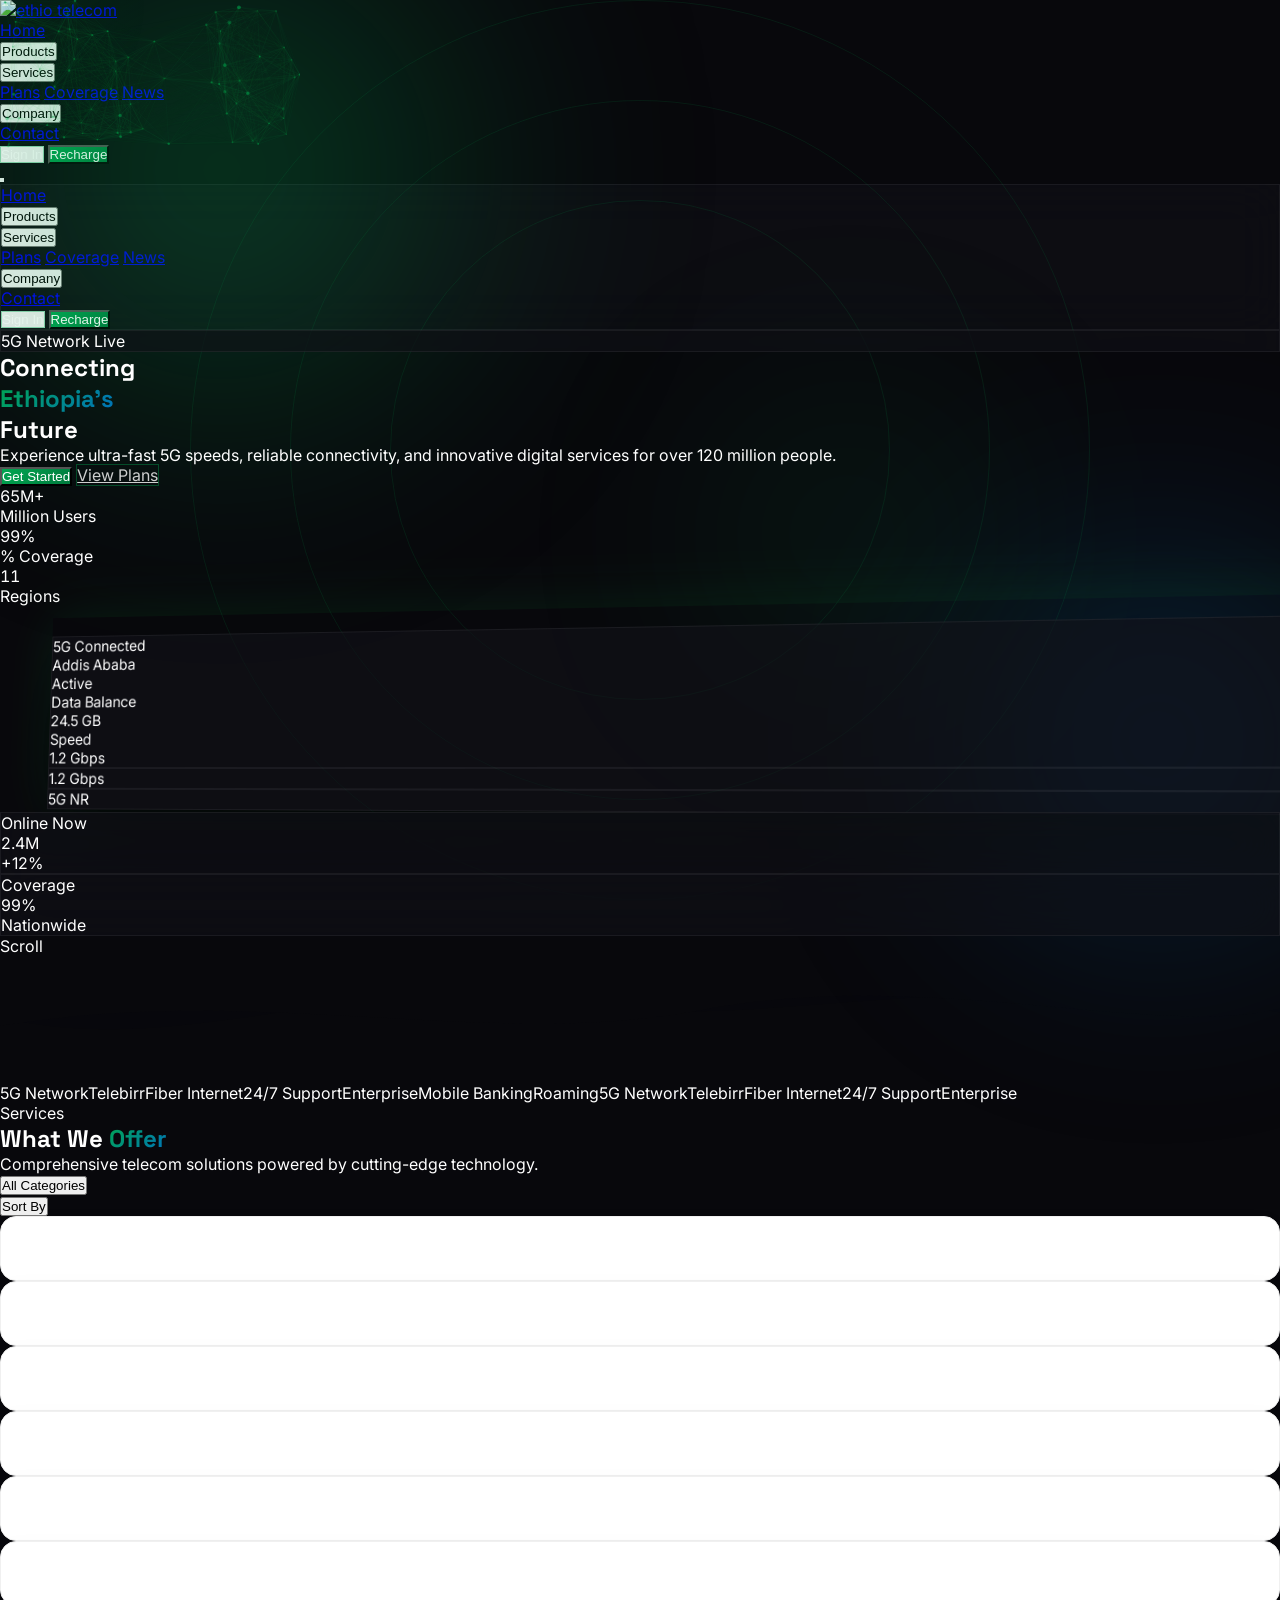
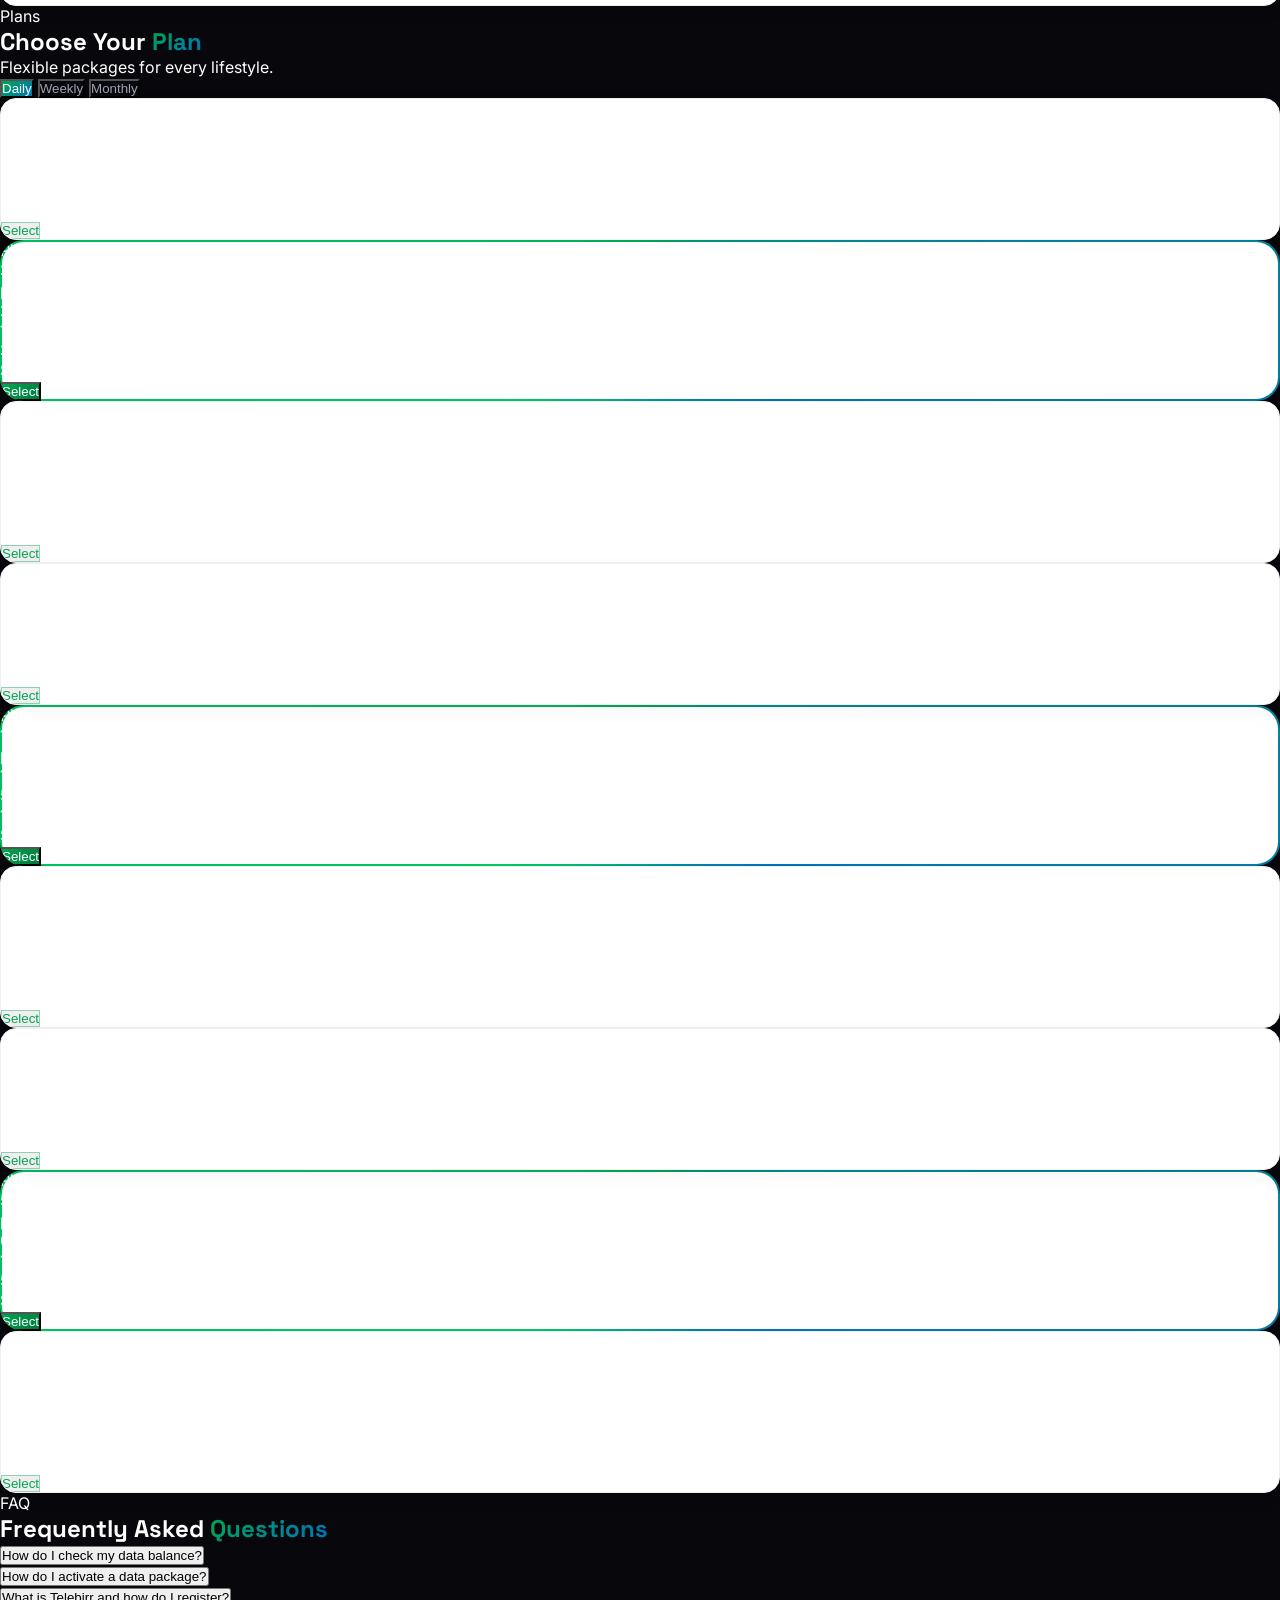
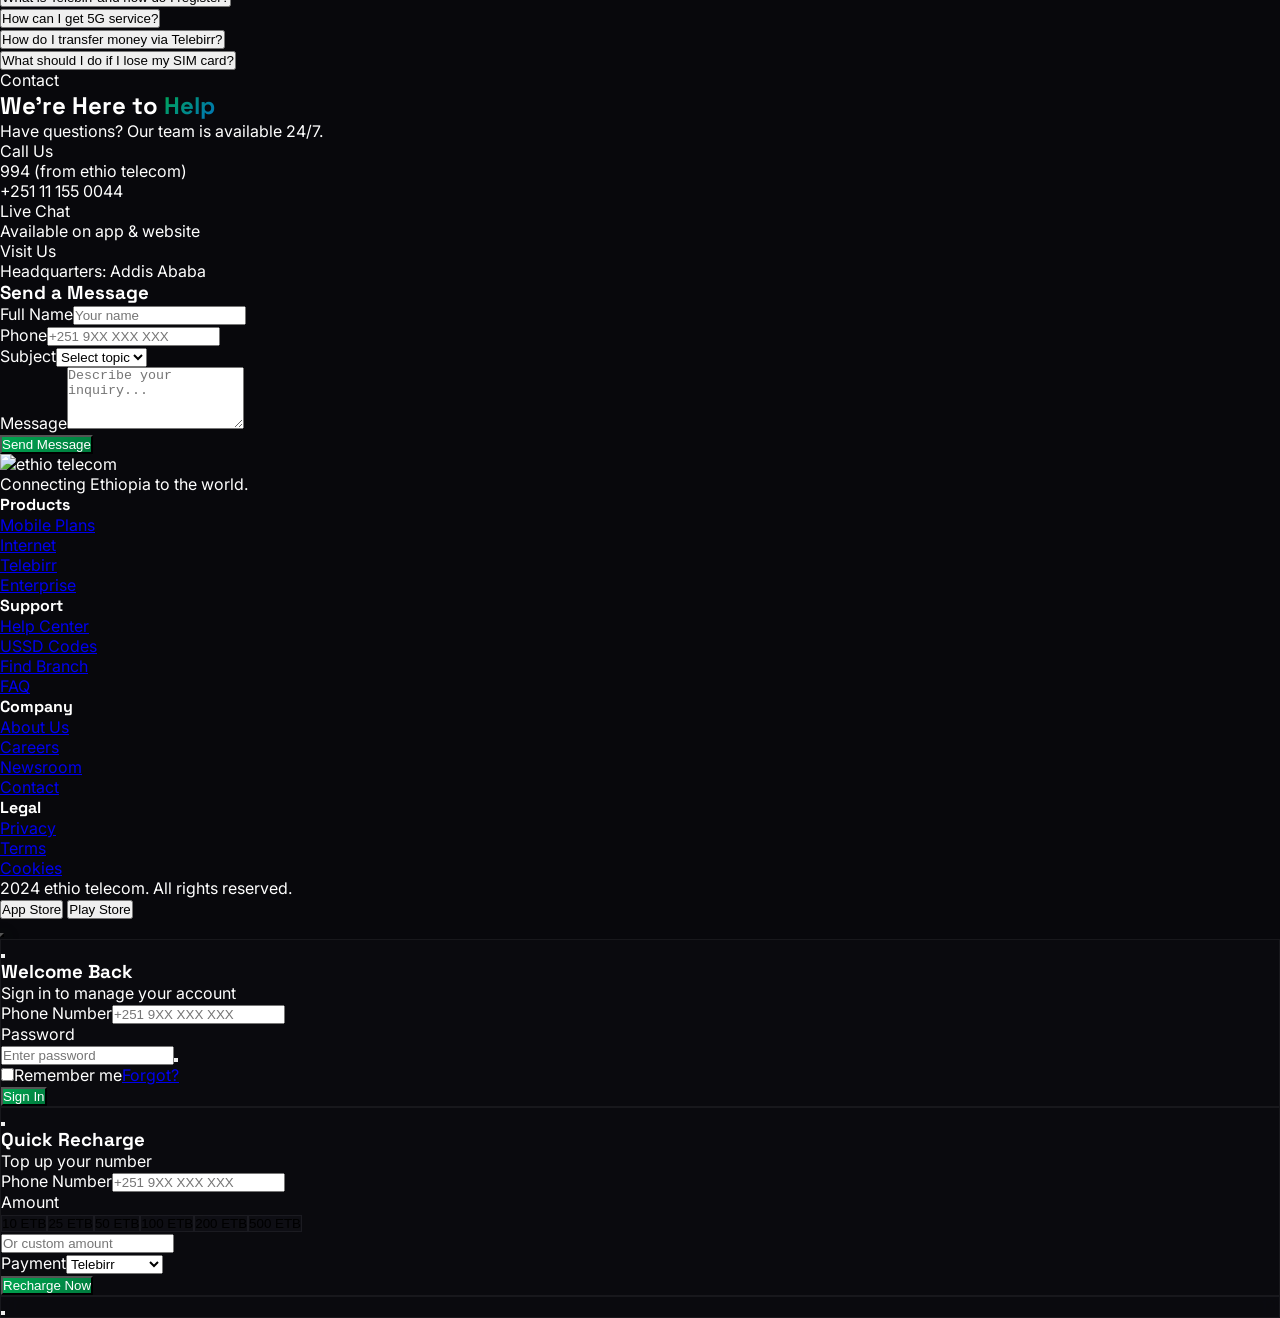
==== commit c14a8abc: "feat: implement base styles and add footer layout to landing page" ====
--- a/ethiotelecom_landing_page.html
+++ b/ethiotelecom_landing_page.html
@@ -363,14 +363,60 @@
     <!-- FOOTER -->
     <footer class="bg-[#0a0a10] border-t border-white/5 pt-16 pb-8">
         <div class="max-w-7xl mx-auto px-5 lg:px-8">
-            <div class="grid grid-cols-2 md:grid-cols-4 lg:grid-cols-5 gap-8 mb-12">
-                <div class="col-span-2 md:col-span-4 lg:col-span-1 mb-4 lg:mb-0"><img src="https://z-cdn-media.chatglm.cn/files/530b5104-6c93-4f3c-aa8b-0342d5252ccb.png?auth_key=1883282707-b777995ff7c245c485f4aefad045918d-0-36f695da27c8ebab431215ac0854f046" alt="" class="h-9 mb-4"><p class="text-[13px] text-gray-600 font-light leading-relaxed mb-4">Connecting Ethiopia to the world.</p><div class="flex gap-2.5"><a href="#" class="w-8 h-8 rounded-lg bg-white/5 flex items-center justify-center hover:bg-white/10 transition"><i data-lucide="facebook" class="w-3.5 h-3.5 text-gray-500"></i></a><a href="#" class="w-8 h-8 rounded-lg bg-white/5 flex items-center justify-center hover:bg-white/10 transition"><i data-lucide="twitter" class="w-3.5 h-3.5 text-gray-500"></i></a><a href="#" class="w-8 h-8 rounded-lg bg-white/5 flex items-center justify-center hover:bg-white/10 transition"><i data-lucide="send" class="w-3.5 h-3.5 text-gray-500"></i></a><a href="#" class="w-8 h-8 rounded-lg bg-white/5 flex items-center justify-center hover:bg-white/10 transition"><i data-lucide="play-circle" class="w-3.5 h-3.5 text-gray-500"></i></a></div></div>
-                <div><h4 class="text-[12px] font-semibold mb-4 uppercase tracking-wider text-gray-400">Products</h4><ul class="space-y-2"><li><a href="#" class="text-[13px] text-gray-600 hover:text-white transition">Mobile Plans</a></li><li><a href="#" class="text-[13px] text-gray-600 hover:text-white transition">Internet</a></li><li><a href="#" class="text-[13px] text-gray-600 hover:text-white transition">Telebirr</a></li><li><a href="#" class="text-[13px] text-gray-600 hover:text-white transition">Enterprise</a></li></ul></div>
-                <div><h4 class="text-[12px] font-semibold mb-4 uppercase tracking-wider text-gray-400">Support</h4><ul class="space-y-2"><li><a href="#" class="text-[13px] text-gray-600 hover:text-white transition">Help Center</a></li><li><a href="#" class="text-[13px] text-gray-600 hover:text-white transition">USSD Codes</a></li><li><a href="#" class="text-[13px] text-gray-600 hover:text-white transition">Find Branch</a></li><li><a href="#" class="text-[13px] text-gray-600 hover:text-white transition">FAQ</a></li></ul></div>
-                <div><h4 class="text-[12px] font-semibold mb-4 uppercase tracking-wider text-gray-400">Company</h4><ul class="space-y-2"><li><a href="#" class="text-[13px] text-gray-600 hover:text-white transition">About Us</a></li><li><a href="#" class="text-[13px] text-gray-600 hover:text-white transition">Careers</a></li><li><a href="#" class="text-[13px] text-gray-600 hover:text-white transition">Newsroom</a></li><li><a href="#contact" class="text-[13px] text-gray-600 hover:text-white transition">Contact</a></li></ul></div>
-                <div><h4 class="text-[12px] font-semibold mb-4 uppercase tracking-wider text-gray-400">Legal</h4><ul class="space-y-2"><li><a href="#" class="text-[13px] text-gray-600 hover:text-white transition">Privacy</a></li><li><a href="#" class="text-[13px] text-gray-600 hover:text-white transition">Terms</a></li><li><a href="#" class="text-[13px] text-gray-600 hover:text-white transition">Cookies</a></li></ul></div>
-            </div>
-            <div class="border-t border-white/5 pt-7 flex flex-col md:flex-row items-center justify-between gap-4"><p class="text-[11px] text-gray-700">2024 ethio telecom. All rights reserved.</p><div class="flex items-center gap-3"><button onclick="toast('App Store link coming soon!','info')" class="bg-white/5 px-3.5 py-1.5 rounded-lg text-[11px] font-medium flex items-center gap-1.5 hover:bg-white/10 transition text-gray-400"><i data-lucide="smartphone" class="w-3.5 h-3.5"></i>App Store</button><button onclick="toast('Play Store link coming soon!','info')" class="bg-white/5 px-3.5 py-1.5 rounded-lg text-[11px] font-medium flex items-center gap-1.5 hover:bg-white/10 transition text-gray-400"><i data-lucide="play" class="w-3.5 h-3.5"></i>Play Store</button></div></div>
+            <div class="grid grid-cols-1 sm:grid-cols-2 md:grid-cols-4 lg:grid-cols-5 gap-8 mb-12">
+                <div class="sm:col-span-2 md:col-span-4 lg:col-span-1 mb-4 lg:mb-0">
+                    <img src="https://z-cdn-media.chatglm.cn/files/530b5104-6c93-4f3c-aa8b-0342d5252ccb.png?auth_key=1883282707-b777995ff7c245c485f4aefad045918d-0-36f695da27c8ebab431215ac0854f046" alt="ethio telecom" class="h-9 mb-4">
+                    <p class="text-[13px] text-gray-500 font-light leading-relaxed mb-4">Connecting Ethiopia to the world.</p>
+                    <div class="flex gap-2.5">
+                        <a href="#" class="w-8 h-8 rounded-lg bg-white/5 flex items-center justify-center social-icon"><i data-lucide="facebook" class="w-3.5 h-3.5"></i></a>
+                        <a href="#" class="w-8 h-8 rounded-lg bg-white/5 flex items-center justify-center social-icon"><i data-lucide="twitter" class="w-3.5 h-3.5"></i></a>
+                        <a href="#" class="w-8 h-8 rounded-lg bg-white/5 flex items-center justify-center social-icon"><i data-lucide="send" class="w-3.5 h-3.5"></i></a>
+                        <a href="#" class="w-8 h-8 rounded-lg bg-white/5 flex items-center justify-center social-icon"><i data-lucide="play-circle" class="w-3.5 h-3.5"></i></a>
+                    </div>
+                </div>
+                <div>
+                    <h4 class="text-[12px] font-semibold mb-4 uppercase tracking-wider text-gray-400">Products</h4>
+                    <ul class="space-y-2">
+                        <li><a href="#" class="text-[13px] text-gray-500 hover:text-white footer-link">Mobile Plans</a></li>
+                        <li><a href="#" class="text-[13px] text-gray-500 hover:text-white footer-link">Internet</a></li>
+                        <li><a href="#" class="text-[13px] text-gray-500 hover:text-white footer-link">Telebirr</a></li>
+                        <li><a href="#" class="text-[13px] text-gray-500 hover:text-white footer-link">Enterprise</a></li>
+                    </ul>
+                </div>
+                <div>
+                    <h4 class="text-[12px] font-semibold mb-4 uppercase tracking-wider text-gray-400">Support</h4>
+                    <ul class="space-y-2">
+                        <li><a href="#" class="text-[13px] text-gray-500 hover:text-white footer-link">Help Center</a></li>
+                        <li><a href="#" class="text-[13px] text-gray-500 hover:text-white footer-link">USSD Codes</a></li>
+                        <li><a href="#" class="text-[13px] text-gray-500 hover:text-white footer-link">Find Branch</a></li>
+                        <li><a href="#" class="text-[13px] text-gray-500 hover:text-white footer-link">FAQ</a></li>
+                    </ul>
+                </div>
+                <div>
+                    <h4 class="text-[12px] font-semibold mb-4 uppercase tracking-wider text-gray-400">Company</h4>
+                    <ul class="space-y-2">
+                        <li><a href="#" class="text-[13px] text-gray-500 hover:text-white footer-link">About Us</a></li>
+                        <li><a href="#" class="text-[13px] text-gray-500 hover:text-white footer-link">Careers</a></li>
+                        <li><a href="#" class="text-[13px] text-gray-500 hover:text-white footer-link">Newsroom</a></li>
+                        <li><a href="#contact" class="text-[13px] text-gray-500 hover:text-white footer-link">Contact</a></li>
+                    </ul>
+                </div>
+                <div>
+                    <h4 class="text-[12px] font-semibold mb-4 uppercase tracking-wider text-gray-400">Legal</h4>
+                    <ul class="space-y-2">
+                        <li><a href="#" class="text-[13px] text-gray-500 hover:text-white footer-link">Privacy</a></li>
+                        <li><a href="#" class="text-[13px] text-gray-500 hover:text-white footer-link">Terms</a></li>
+                        <li><a href="#" class="text-[13px] text-gray-500 hover:text-white footer-link">Cookies</a></li>
+                    </ul>
+                </div>
+            </div>
+            <div class="border-t border-white/5 pt-7 flex flex-col md:flex-row items-center justify-between gap-4">
+                <p class="text-[11px] text-gray-600">2024 ethio telecom. All rights reserved.</p>
+                <div class="flex items-center gap-3">
+                    <button onclick="toast('App Store link coming soon!','info')" class="bg-white/5 px-3.5 py-1.5 rounded-lg text-[11px] font-medium flex items-center gap-1.5 app-store-btn text-gray-400"><i data-lucide="smartphone" class="w-3.5 h-3.5"></i>App Store</button>
+                    <button onclick="toast('Play Store link coming soon!','info')" class="bg-white/5 px-3.5 py-1.5 rounded-lg text-[11px] font-medium flex items-center gap-1.5 app-store-btn text-gray-400"><i data-lucide="play" class="w-3.5 h-3.5"></i>Play Store</button>
+                </div>
+            </div>
         </div>
     </footer>
 
--- a/css/styles.css
+++ b/css/styles.css
@@ -111,3 +111,33 @@
 .cov-dot{width:6px;height:6px;border-radius:50%;background:#00A651;box-shadow:0 0 8px rgba(0,166,81,.6)}
 .cov-dot-b{background:#0072BC;box-shadow:0 0 8px rgba(0,114,188,.6)}
 .line-clamp-2{display:-webkit-box;-webkit-line-clamp:2;-webkit-box-orient:vertical;overflow:hidden}
+
+/* ===== FOOTER STYLING ===== */
+.footer-link {
+    transition: all 0.3s cubic-bezier(0.16, 1, 0.3, 1);
+    display: inline-block;
+}
+.footer-link:hover {
+    color: #00C964 !important;
+    transform: translateX(4px);
+}
+.social-icon {
+    transition: all 0.3s cubic-bezier(0.16, 1, 0.3, 1);
+    color: #9ca3af;
+}
+.social-icon:hover {
+    background: rgba(0, 166, 81, 0.15) !important;
+    color: #00C964 !important;
+    transform: translateY(-3px);
+    box-shadow: 0 4px 15px rgba(0, 166, 81, 0.25);
+}
+.app-store-btn {
+    transition: all 0.3s cubic-bezier(0.16, 1, 0.3, 1);
+}
+.app-store-btn:hover {
+    background: rgba(255, 255, 255, 0.08) !important;
+    color: #fff !important;
+    border-color: rgba(0, 166, 81, 0.4) !important;
+    transform: translateY(-2px);
+}
+
